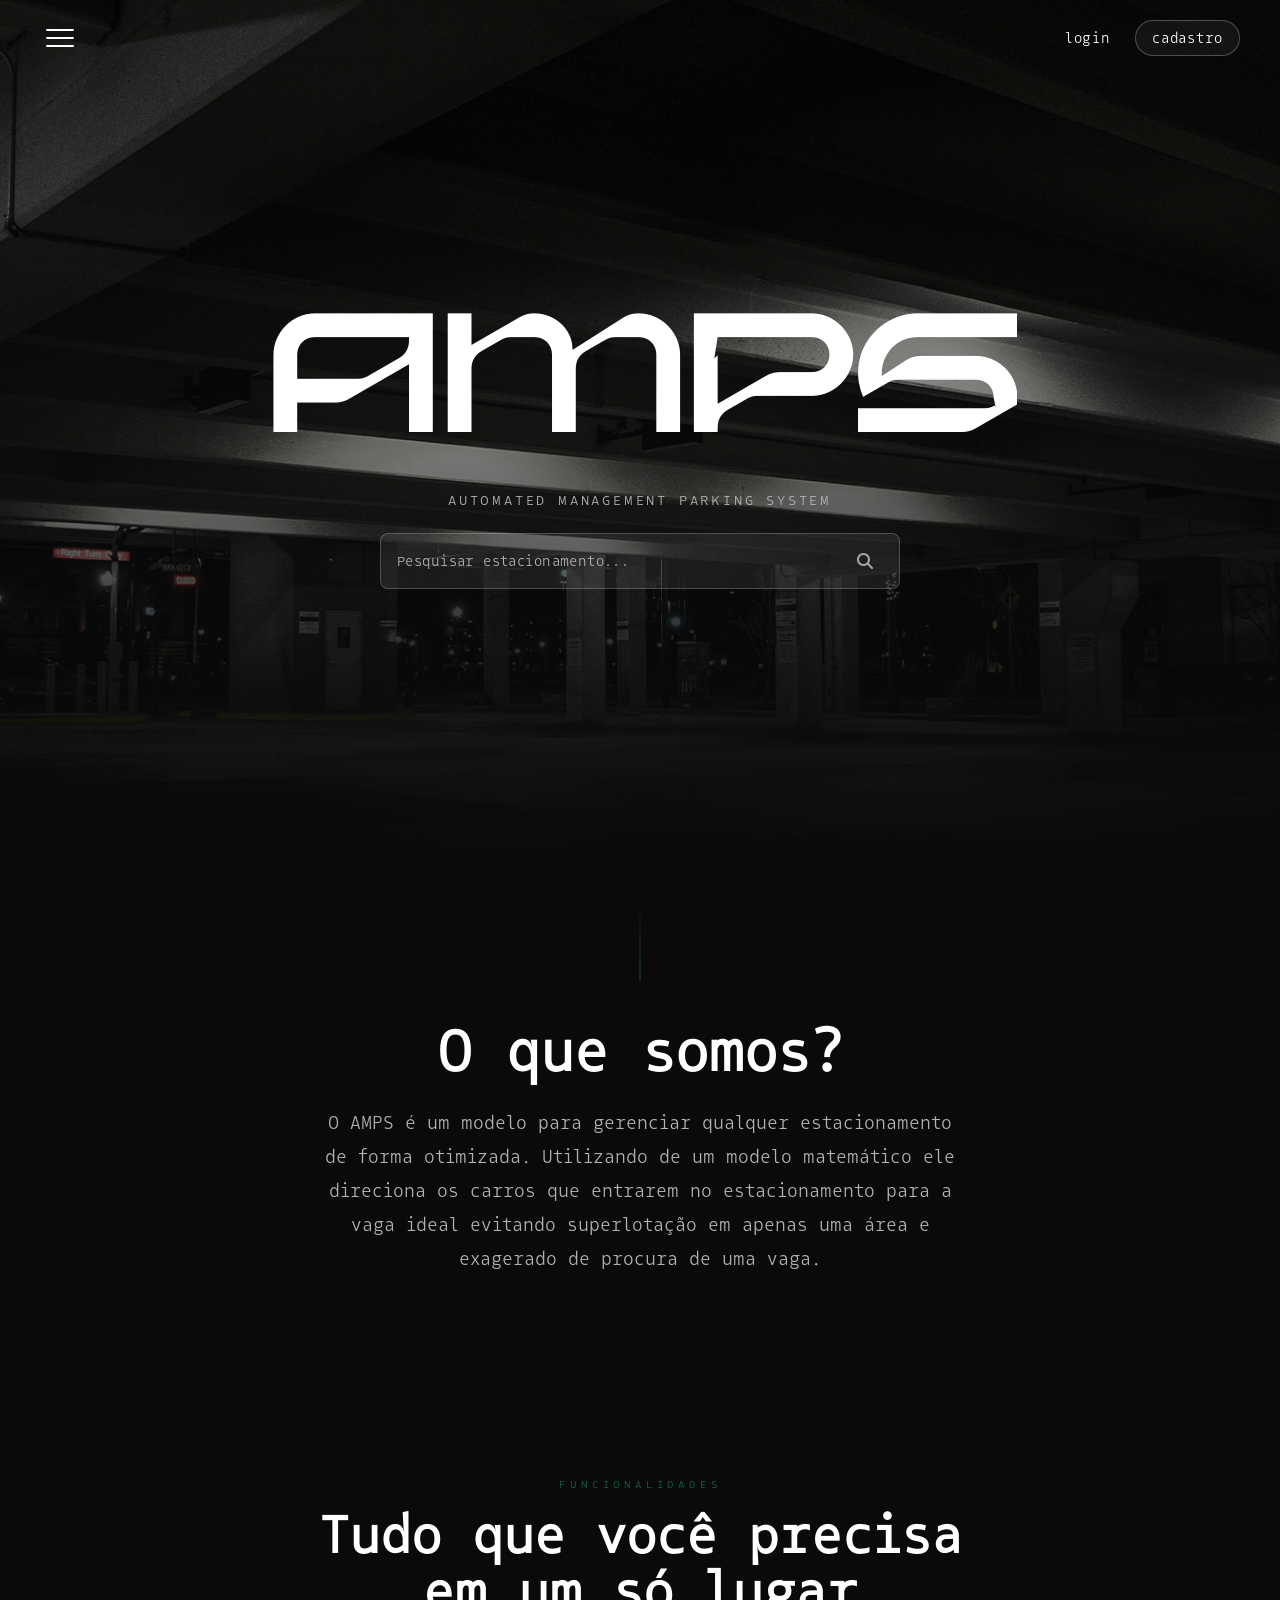
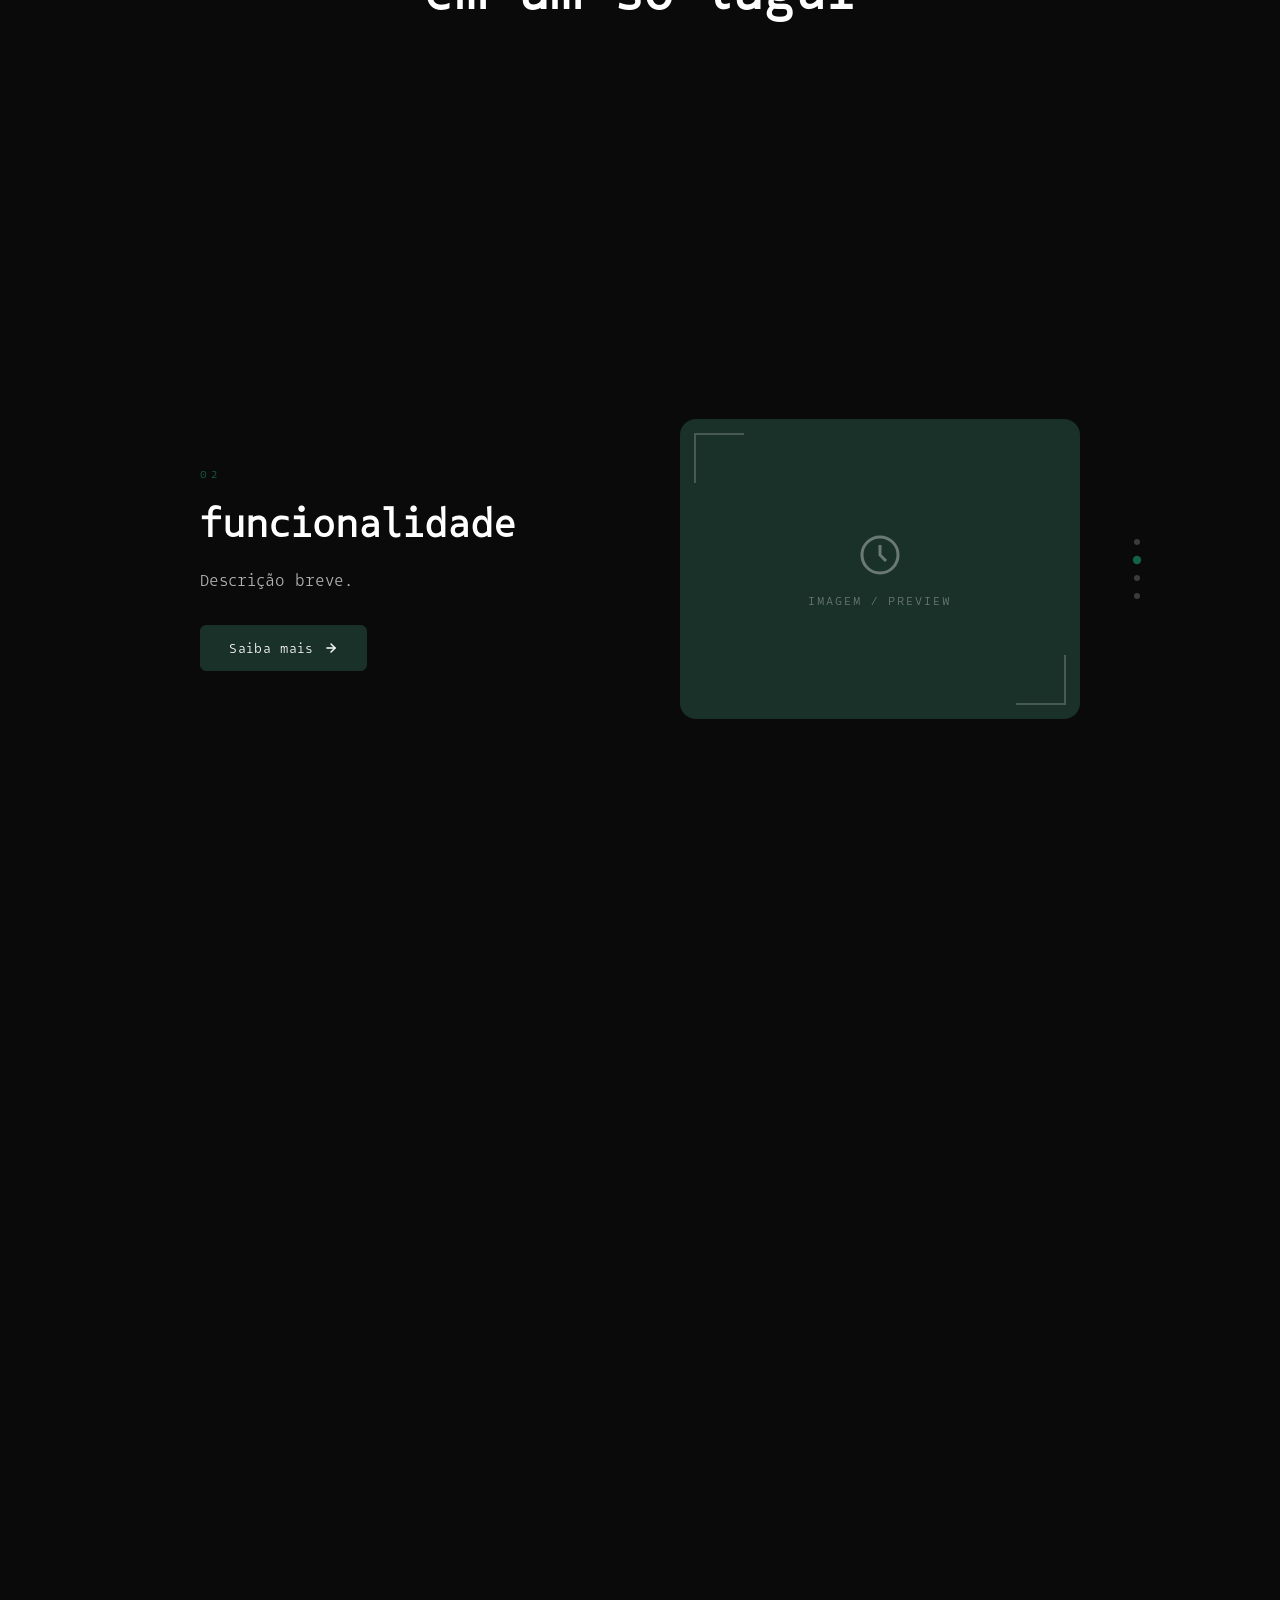
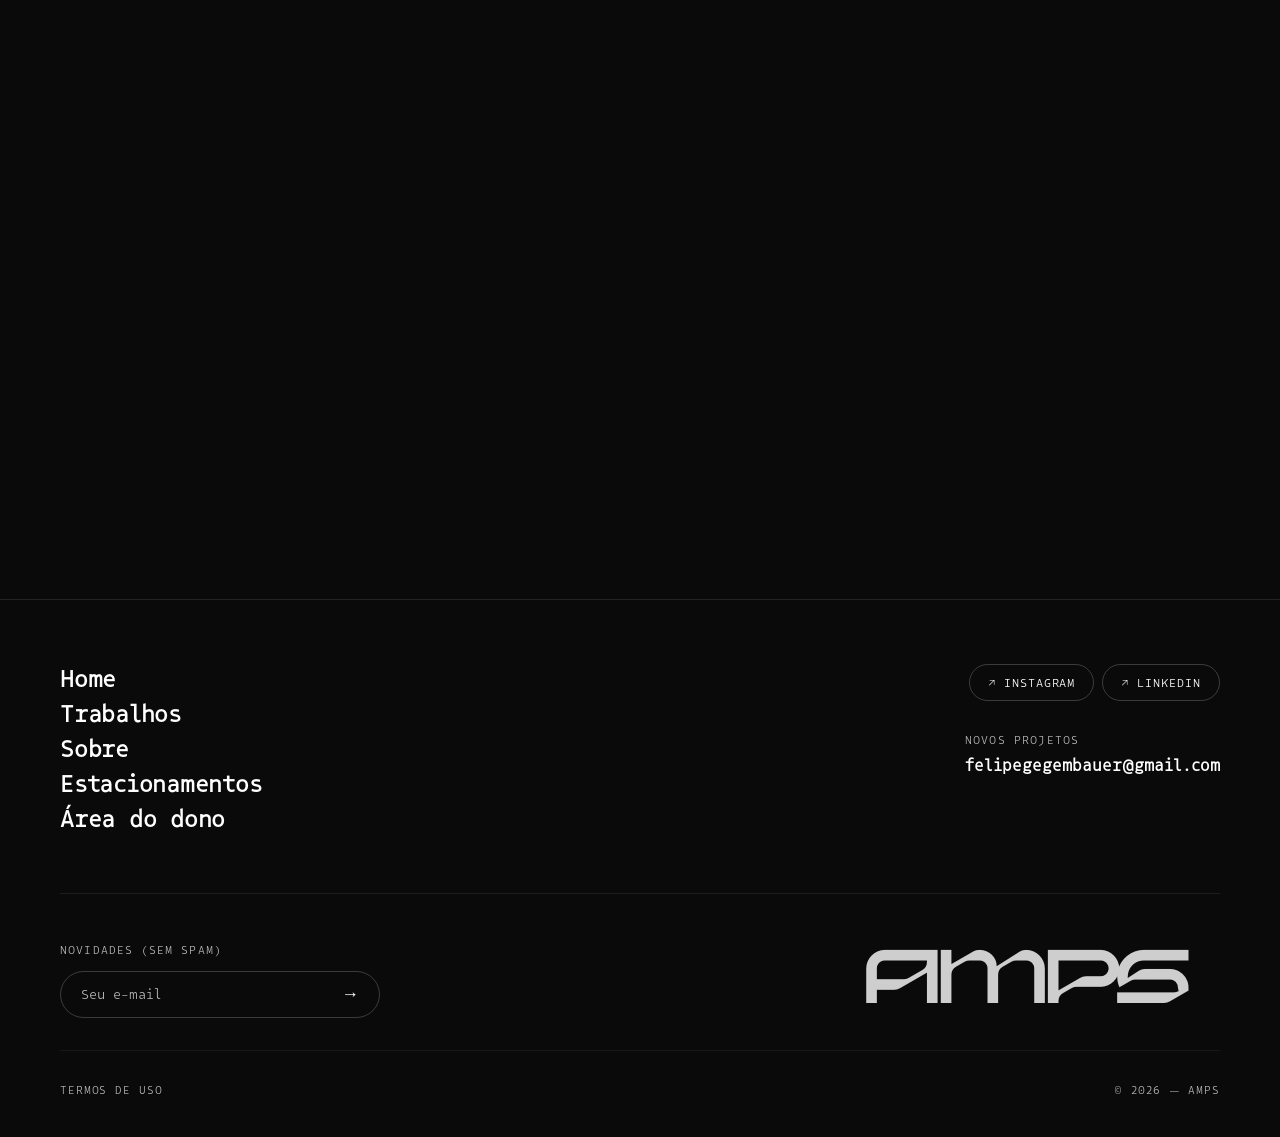
==== pagina/pages/index.html @ c14c794f "funcoes de cadastro e login no localstorage" ====
<!DOCTYPE html>
<html lang="pt-BR">
<head>
    <meta charset="UTF-8">
    <meta name="viewport" content="width=device-width, initial-scale=1.0">
    <title>AMPS</title>
    <link rel="stylesheet" href="../css/style.css">
</head>
<body>


    <!-- Drawer do menu -->
    <div class="drawer" id="drawer">
        <nav>
            <a href="#" data-index="01">Home</a>
            <a href="#" data-index="02">Estacionamentos</a>
            <a href="#" data-index="03">Funcionalidades</a>
            <a href="#" data-index="04">Sobre</a>
            <a href="#" data-index="05">Área do dono</a>
        </nav>
    </div>

    <div class="header">

        <div class="menu" id="menuBtn">
            <span class="bar"></span>
            <span class="bar"></span>
            <span class="bar"></span>
        </div>

        <div class="logo">
            <h2>AMPS</h2>
        </div>

        <div class="cadastro" id="cadastroArea">
            <a href="#">login</a>
            <a href="cadastro.html">cadastro</a>
        </div>

    </div>

    <div class="fundo_header">
        <div class="conteudo_header">
            <div class="titulo_header">
                <h1 class="hero-titulo">AMPS</h1>
            </div>
            <p class="hero-sub">Automated Management Parking System</p>
            <div class="header_pesquisa">
                <div class="caixa_header">
                    <div class="elemento_pesquisa_header">
                        <input placeholder="Pesquisar estacionamento..." class="input" type="text">
                        <div class="caixa_header_icone">
                            <button class="botao_conteudo_header">
                                <i class="icone_pesquisa_header">
                                    <svg xmlns="http://www.w3.org/2000/svg" viewBox="0 0 512 512"><path d="M416 208c0 45.9-14.9 88.3-40 122.7L502.6 457.4c12.5 12.5 12.5 32.8 0 45.3s-32.8 12.5-45.3 0L330.7 376c-34.4 25.2-76.8 40-122.7 40C93.1 416 0 322.9 0 208S93.1 0 208 0S416 93.1 416 208zM208 352a144 144 0 1 0 0-288 144 144 0 1 0 0 288z" fill="#fff"></path></svg>
                                </i>
                            </button>
                        </div>
                    </div>
                </div>
            </div>
        </div>
    </div>

    <div class="descricao_basica">
        <h3>O que somos?</h3>
        <p>O AMPS é um modelo para gerenciar qualquer estacionamento de forma otimizada. Utilizando de um modelo matemático ele direciona os carros que entrarem no estacionamento para a vaga ideal evitando superlotação em apenas uma área e exagerado de procura de uma vaga.</p>
    </div>

    <div class="secao">
        <div class="secao_titulo">
            <span>Funcionalidades</span>
            <h2>Tudo que você precisa<br>em um só lugar</h2>
        </div>

        <div class="funcionalidades-wrapper">
            <div class="funcionalidades-sticky">
                <div class="func-slide" id="mod1">
                    <div class="modulo_texto">
                        <span class="modulo_numero">01</span>
                        <h3 class="modulo_titulo">funcionalidade</h3>
                        <p class="modulo_desc">Descrição breve.</p>
                        <button class="modulo_btn">Saiba mais <svg viewBox="0 0 24 24" fill="none" stroke="currentColor" stroke-width="2.5" stroke-linecap="round" stroke-linejoin="round"><line x1="5" y1="12" x2="19" y2="12"/><polyline points="12 5 19 12 12 19"/></svg></button>
                    </div>
                    <div class="modulo_imagem">
                        <div class="detalhe_canto tl"></div>
                        <div class="detalhe_canto br"></div>
                        <div class="placeholder_img">
                            <svg viewBox="0 0 24 24" fill="none" stroke="currentColor" stroke-width="1.5"><rect x="3" y="3" width="18" height="18" rx="2"/><path d="M3 9h18M9 21V9"/></svg>
                            <span>Imagem / Preview</span>
                        </div>
                    </div>
                </div>

                <div class="func-slide" id="mod2">
                    <div class="modulo_texto">
                        <span class="modulo_numero">02</span>
                        <h3 class="modulo_titulo">funcionalidade</h3>
                        <p class="modulo_desc">Descrição breve.</p>
                        <button class="modulo_btn">Saiba mais <svg viewBox="0 0 24 24" fill="none" stroke="currentColor" stroke-width="2.5" stroke-linecap="round" stroke-linejoin="round"><line x1="5" y1="12" x2="19" y2="12"/><polyline points="12 5 19 12 12 19"/></svg></button>
                    </div>
                    <div class="modulo_imagem">
                        <div class="detalhe_canto tl"></div>
                        <div class="detalhe_canto br"></div>
                        <div class="placeholder_img">
                            <svg viewBox="0 0 24 24" fill="none" stroke="currentColor" stroke-width="1.5"><circle cx="12" cy="12" r="9"/><path d="M12 7v5l3 3"/></svg>
                            <span>Imagem / Preview</span>
                        </div>
                    </div>
                </div>

                <div class="func-slide" id="mod3">
                    <div class="modulo_texto">
                        <span class="modulo_numero">03</span>
                        <h3 class="modulo_titulo">funcionalidade</h3>
                        <p class="modulo_desc">Descrição breve.</p>
                        <button class="modulo_btn">Saiba mais <svg viewBox="0 0 24 24" fill="none" stroke="currentColor" stroke-width="2.5" stroke-linecap="round" stroke-linejoin="round"><line x1="5" y1="12" x2="19" y2="12"/><polyline points="12 5 19 12 12 19"/></svg></button>
                    </div>
                    <div class="modulo_imagem">
                        <div class="detalhe_canto tl"></div>
                        <div class="detalhe_canto br"></div>
                        <div class="placeholder_img">
                            <svg viewBox="0 0 24 24" fill="none" stroke="currentColor" stroke-width="1.5"><path d="M17 21v-2a4 4 0 0 0-4-4H5a4 4 0 0 0-4 4v2"/><circle cx="9" cy="7" r="4"/><path d="M23 21v-2a4 4 0 0 0-3-3.87M16 3.13a4 4 0 0 1 0 7.75"/></svg>
                            <span>Imagem / Preview</span>
                        </div>
                    </div>
                </div>

                <div class="func-slide" id="mod4">
                    <div class="modulo_texto">
                        <span class="modulo_numero">04</span>
                        <h3 class="modulo_titulo">funcionalidade</h3>
                        <p class="modulo_desc">Descrição breve.</p>
                        <button class="modulo_btn">Saiba mais <svg viewBox="0 0 24 24" fill="none" stroke="currentColor" stroke-width="2.5" stroke-linecap="round" stroke-linejoin="round"><line x1="5" y1="12" x2="19" y2="12"/><polyline points="12 5 19 12 12 19"/></svg></button>
                    </div>
                    <div class="modulo_imagem">
                        <div class="detalhe_canto tl"></div>
                        <div class="detalhe_canto br"></div>
                        <div class="placeholder_img">
                            <svg viewBox="0 0 24 24" fill="none" stroke="currentColor" stroke-width="1.5"><polyline points="22 12 18 12 15 21 9 3 6 12 2 12"/></svg>
                            <span>Imagem / Preview</span>
                        </div>
                    </div>
                </div>

                <!-- Indicadores laterais -->
                <div class="func-indicadores">
                    <span class="func-dot ativo"></span>
                    <span class="func-dot"></span>
                    <span class="func-dot"></span>
                    <span class="func-dot"></span>
                </div>
            </div>
        </div>
    </div>

    <footer>
        <div class="footer-cima">
            <nav class="footer-nav">
                <ul>
                    <li><a href="/index.html">Home</a></li>
                    <li><a href="https://github.com/gengibrepower">Trabalhos</a></li>
                    <li><a href="/pagina-principal">Sobre</a></li>
                    <li><a href="/mapa">Estacionamentos</a></li>
                    <li><a href="/editor">Área do dono</a></li>
                </ul>
            </nav>
            <div class="footer-right">
                <div class="footer-socials">
                    <ul>
                        <li><a href="https://instagram.com" target="_blank" rel="noopener">↗ Instagram</a></li>
                        <li><a href="https://linkedin.com" target="_blank" rel="noopener">↗ LinkedIn</a></li>
                    </ul>
                </div>
                <div class="footer-contatos">
                    <p>Novos projetos</p>
                    <a href="mailto:felipegegembauer@gmail.com">felipegegembauer@gmail.com</a>
                </div>
            </div>
        </div>

        <div class="footer-baixo">
            <div class="footer-novidades">
                <p>Novidades (sem spam)</p>
                <div class="newsletter-form">
                    <input type="email" placeholder="Seu e-mail" />
                    <button type="button">→</button>
                </div>
            </div>
            <div class="footer-logo">
                <svg viewBox="0 0 400 80" xmlns="http://www.w3.org/2000/svg" fill="white">
                    <text x="0" y="68" font-family="Baunk" font-size="80" font-weight="800" letter-spacing="-4">AMPS</text>
                </svg>
            </div>
        </div>

        <div class="footer-copyright">
            <a href="/legal">Termos de uso</a>
            <span>© 2026 — AMPS</span>
        </div>
    </footer>

    <div class="login-modal-overlay" id="loginModal">
        <div class="login-modal">
            <button class="login-modal-close" id="loginModalClose">✕</button>
            <h2 class="login-modal-titulo">AMPS</h2>
            <p class="login-modal-sub">Automated Management Parking System</p>

            <div class="login-box-modal">
                <input id="modalEmail" placeholder="E-mail" type="email" autocomplete="email">
            </div>
            <div class="login-box-modal">
                <input id="modalSenha" placeholder="Senha" type="password" autocomplete="current-password">
            </div>

            <p class="login-modal-erro" id="loginErro"></p>

            <button class="login-modal-btn" id="loginModalBtn">Entrar</button>

            <p class="login-modal-rodape">
                Não tem conta? <a href="cadastro.html">Cadastre-se</a>
            </p>
        </div>
    </div>

    <script src="../js/script.js"></script>
</body>
</html>
---- pagina/css/style.css ----
/* ── Fontes ── */

@font-face {
    font-family: "BL Melody";
    src: url("../fonts/melody/BLMelody-ExtraLight.woff2") format("woff2");
    font-weight: 100;
}
@font-face {
    font-family: "BL Melody";
    src: url("../fonts/melody/BLMelody-Light.woff2") format("woff2");
    font-weight: 200;
}
@font-face {
    font-family: "BL Melody";
    src: url("../fonts/melody/BLMelody-Book.woff2") format("woff2");
    font-weight: 300;
}
@font-face {
    font-family: "BL Melody";
    src: url("../fonts/melody/BLMelody-Regular.woff2") format("woff2");
    font-weight: 400;
}
@font-face {
    font-family: "BL Melody";
    src: url("../fonts/melody/BLMelody-Medium.woff2") format("woff2");
    font-weight: 500;
}
@font-face {
    font-family: "BL Melody";
    src: url("../fonts/melody/BLMelody-SemiBold.woff2") format("woff2");
    font-weight: 600;
}
@font-face {
    font-family: "BL Melody";
    src: url("../fonts/melody/BLMelody-Bold.woff2") format("woff2");
    font-weight: 700;
}
@font-face {
    font-family: "Baunk";
    src: url("../fonts/baunk/Baunk.otf") format("opentype");
}
@font-face {
    font-family: "Markl";
    src: url("../fonts/markl/MarklMono-Regular.otf") format("opentype");
}

/* ── Variáveis ── */

:root {
    --preto: #0a0a0a;
    --verde: #1A312A;
    --verde_hover: #233a33;
    --verde_accent: #146245;
    --branco: #FFFFFF;
    --cinza: #B3B3B3;
    --cinza_hover: #8c8c8c;
}

/* ── Reset & Base ── */

* {
    margin: 0;
    padding: 0;
    box-sizing: border-box;
}

html {
    scroll-behavior: smooth;
}

body {
    background-color: var(--preto);
    color: var(--branco);
    font-family: "Markl", monospace;
    overflow-x: hidden;
}



/* ── Barra de progresso de scroll ── */

.scroll-progress {
    position: fixed;
    top: 0;
    left: 0;
    height: 2px;
    width: 0%;
    background: var(--verde_accent);
    z-index: 9997;
    transition: width 0.1s linear;
}

/* ── Drawer ── */

.drawer {
    position: fixed;
    top: 0;
    left: 0;
    width: 280px;
    height: 100vh;
    z-index: 98;
    background: var(--preto);
    border-right: 1px solid rgba(255,255,255,0.07);
    display: flex;
    align-items: flex-start;
    padding: 100px 32px 40px;

    transform: translateX(-100%);
    transition: transform 0.5s cubic-bezier(0.76, 0, 0.24, 1);
}

.drawer.open {
    transform: translateX(0);
}

.drawer nav {
    display: flex;
    flex-direction: column;
    gap: 4px;
    width: 100%;
}

.drawer nav a {
    font-family: "Markl", monospace;
    font-size: 15px;
    font-weight: 400;
    text-decoration: none;
    color: var(--cinza);
    letter-spacing: 0.05em;
    line-height: 1;
    display: flex;
    align-items: center;
    gap: 14px;
    padding: 12px 0;
    border-bottom: 1px solid rgba(255,255,255,0.05);
    opacity: 0;
    transform: translateX(-16px);
    transition: opacity 0.35s ease, transform 0.35s ease, color 0.2s;
}

.drawer nav a:last-child {
    border-bottom: none;
}

.drawer nav a[data-index]::before {
    content: attr(data-index);
    font-family: "Markl", monospace;
    font-size: 10px;
    color: var(--verde_accent);
    letter-spacing: 2px;
    min-width: 24px;
    opacity: 0.8;
}

.drawer nav a:hover {
    color: var(--branco);
}

.drawer.open nav a {
    opacity: 1;
    transform: translateX(0);
}
.drawer.open nav a:nth-child(1) { transition-delay: 0.08s; }
.drawer.open nav a:nth-child(2) { transition-delay: 0.13s; }
.drawer.open nav a:nth-child(3) { transition-delay: 0.18s; }
.drawer.open nav a:nth-child(4) { transition-delay: 0.23s; }
.drawer.open nav a:nth-child(5) { transition-delay: 0.28s; }

/* Overlay escuro atrás do drawer */
.drawer-overlay {
    position: fixed;
    inset: 0;
    z-index: 97;
    background: rgba(0,0,0,0.5);
    opacity: 0;
    pointer-events: none;
    transition: opacity 0.4s ease;
}

.drawer-overlay.open {
    opacity: 1;
    pointer-events: all;
}

.drawer-overlay {
    position: fixed;
    inset: 0;
    z-index: 97;
    background: rgba(0,0,0,0.5);
    opacity: 0;
    pointer-events: none;
    transition: opacity 0.4s ease;
}

.drawer-overlay.open {
    opacity: 1;
    pointer-events: all;
}

/* ── Header ── */

.header {
    position: fixed;
    top: 0;
    left: 0;
    width: 100%;
    z-index: 100;
    display: flex;
    justify-content: space-between;
    align-items: center;
    padding: 20px 40px;
    background: transparent;
    transition: background 0.4s ease, backdrop-filter 0.4s ease;
}

.header.scrolled {
    background: rgba(10, 10, 10, 0.85);
    backdrop-filter: blur(12px);
    -webkit-backdrop-filter: blur(12px);
    border-bottom: 1px solid rgba(255,255,255,0.06);
}

/* Hamburguer */
.header .menu {
    display: flex;
    flex-direction: column;
    gap: 6px;
    cursor: pointer;
    padding: 6px;
    z-index: 101;
    position: relative;
}

.header .menu .bar {
    display: block;
    width: 28px;
    height: 2px;
    background: var(--branco);
    border-radius: 2px;
    transform-origin: center;
    transition:
        transform 0.4s cubic-bezier(0.76, 0, 0.24, 1),
        opacity   0.3s ease,
        width     0.3s ease;
}

.header .menu.open .bar:nth-child(1) {
    transform: translateY(8px) rotate(45deg);
}
.header .menu.open .bar:nth-child(2) {
    opacity: 0;
    width: 0;
}
.header .menu.open .bar:nth-child(3) {
    transform: translateY(-8px) rotate(-45deg);
}

/* Logo */
.header .logo {
    position: absolute;
    left: 50%;
    transform: translateX(-50%);
}

.header .logo h2 {
    font-family: "Baunk";
    font-size: 36px;
    opacity: 0;
    transition: opacity 0.4s ease;
    letter-spacing: 0.05em;
}

.header.scrolled .logo h2 {
    opacity: 1;
}

/* Cadastro */
.header .cadastro {
    display: flex;
    gap: 8px;
    font-weight: 500;
    z-index: 101;
}

.header .cadastro a {
    text-decoration: none;
    color: var(--branco);
    font-size: 14px;
    padding: 8px 16px;
    border-radius: 100px;
    border: 1px solid transparent;
    transition: border-color 0.2s, background 0.2s, color 0.2s;
    letter-spacing: 0.05em;
}

.header .cadastro a:first-child:hover {
    border-color: rgba(255,255,255,0.2);
}

.header .cadastro a:last-child {
    border-color: rgba(255,255,255,0.25);
    background: rgba(255,255,255,0.05);
}

.header .cadastro a:last-child:hover {
    background: var(--verde);
    border-color: var(--verde);
}

/* ── Hero ── */

.fundo_header {
    display: flex;
    width: 100%;
    height: 100vh;
    justify-content: center;
    align-items: center;
    background-image:
        linear-gradient(rgba(10,10,10,0.15) 0%, rgba(10,10,10,0.55) 60%, #0A0A0A 100%),
        url("../images/garagem.png");
    background-size: cover;
    background-position: center;
    background-repeat: no-repeat;
    position: relative;
}

.conteudo_header {
    height: 100%;
    display: flex;
    flex-direction: column;
    justify-content: center;
    align-items: center;
    gap: 24px;
}

/* Animação de entrada hero */
.titulo_header {
    font-family: "Baunk";
    display: flex;
    justify-content: center;
    align-items: center;
    text-align: center;
    overflow: hidden;
}

.hero-titulo {
    font-size: clamp(80px, 15vw, 160px);
    font-weight: 800;
    color: var(--branco);
    opacity: 0;
    transform: translateY(60px);
    animation: heroUp 1s cubic-bezier(0.22, 1, 0.36, 1) 0.2s forwards;
}

.hero-sub {
    font-family: "Markl", monospace;
    font-size: 14px;
    letter-spacing: 0.2em;
    color: var(--cinza);
    text-transform: uppercase;
    opacity: 0;
    animation: heroFade 0.8s ease 0.7s forwards;
}

@keyframes heroUp {
    to { opacity: 1; transform: translateY(0); }
}
@keyframes heroFade {
    to { opacity: 1; }
}


/* Search */
.header_pesquisa {
    --input-line: var(--branco);
    --input-text-color: var(--cinza);
    --input-border-color: rgba(255,255,255,0.2);
    --input-border-hover-color: rgba(255,255,255,0.4);
    --input-bg-color: rgba(255,255,255,0.08);
    --search-max-width: 520px;
    --search-min-width: 300px;
    --border-radius: 8px;
    --transition-cubic-bezier: 200ms cubic-bezier(0.4,0,0.2,1);
    display: flex;
    justify-content: center;
    width: 100%;
    opacity: 0;
    animation: heroFade 0.8s ease 0.9s forwards;
}

.caixa_header {
    max-width: var(--search-max-width);
    min-width: var(--search-min-width);
    height: 56px;
    border: 1px solid var(--input-border-color);
    border-radius: var(--border-radius);
    padding: 0 16px;
    background: var(--input-bg-color);
    backdrop-filter: blur(8px);
    -webkit-backdrop-filter: blur(8px);
    transition: var(--transition-cubic-bezier), box-shadow 0.2s;
    width: 100%;
}

.caixa_header:hover,
.caixa_header:focus-within {
    border-color: var(--input-border-hover-color);
    box-shadow: 0 0 0 3px rgba(76,175,138,0.1);
}

.elemento_pesquisa_header {
    position: relative;
    width: 100%;
    height: 100%;
}

.elemento_pesquisa_header .input {
    width: calc(100% - 44px);
    height: 100%;
    border: none;
    font-size: 14px;
    color: var(--branco);
    background: transparent;
    outline: none;
    font-family: "Markl", monospace;
    letter-spacing: 0.03em;
}

.elemento_pesquisa_header .input::placeholder {
    color: var(--input-text-color);
}

.caixa_header_icone {
    width: 36px;
    height: 36px;
    position: absolute;
    top: 50%;
    right: 0;
    transform: translateY(-50%);
    display: flex;
    align-items: center;
    justify-content: center;
    border-radius: 6px;
    transition: background 0.2s;
    cursor: pointer;
}

.caixa_header_icone:hover {
    background: rgba(255,255,255,0.1);
}

.botao_conteudo_header {
    background: transparent;
    border: none;
    cursor: pointer;
    display: flex;
    align-items: center;
    justify-content: center;
    padding: 0;
}

.icone_pesquisa_header {
    width: 16px;
    height: 16px;
    display: flex;
    opacity: 0.6;
    transition: opacity 0.2s;
}

.caixa_header_icone:hover .icone_pesquisa_header {
    opacity: 1;
}

.icone_pesquisa_header svg {
    width: 16px;
    height: 16px;
}

/* ── Descrição básica ── */

.descricao_basica {
    display: flex;
    flex-direction: column;
    justify-content: center;
    align-items: center;
    text-align: center;
    gap: 24px;
    padding: 120px 40px;
    position: relative;
}

.descricao_basica::before {
    content: '';
    position: absolute;
    top: 0;
    left: 50%;
    transform: translateX(-50%);
    width: 1px;
    height: 80px;
    background: linear-gradient(to bottom, transparent, rgba(76,175,138,0.4));
}

.descricao_basica p {
    font-weight: 400;
    font-size: 18px;
    max-width: 58ch;
    line-height: 1.9;
    color: var(--cinza);
}

.descricao_basica h3 {
    font-weight: 700;
    font-size: clamp(36px, 5vw, 56px);
    max-width: 20ch;
    line-height: 1.1;
}

/* ── Seção Funcionalidades ── */

.secao {
    background-color: var(--preto);
    color: var(--branco);
    padding: 80px 100px;
}

.secao_titulo {
    text-align: center;
    margin-bottom: 100px;
}

.secao_titulo span {
    font-size: 11px;
    letter-spacing: 4px;
    color: var(--verde_accent);
    text-transform: uppercase;
    display: block;
    margin-bottom: 16px;
}

.secao_titulo h2 {
    font-size: clamp(36px, 4vw, 52px);
    font-weight: 700;
    color: var(--branco);
    line-height: 1.1;
}

.modulo {
    display: grid;
    grid-template-columns: 1fr 1fr;
    gap: 80px;
    align-items: center;
    margin-bottom: 100px;
    opacity: 0;
    transform: translateY(50px);
    transition: opacity 0.8s cubic-bezier(0.22, 1, 0.36, 1), transform 0.8s cubic-bezier(0.22, 1, 0.36, 1);
}

.modulo.visivel {
    opacity: 1;
    transform: translateY(0);
}

.modulo.invertido {
    direction: rtl;
}
.modulo.invertido .modulo_texto,
.modulo.invertido .modulo_imagem {
    direction: ltr;
}

.modulo_texto {
    display: flex;
    flex-direction: column;
    gap: 20px;
}

.modulo_numero {
    font-size: 11px;
    letter-spacing: 4px;
    color: var(--verde_accent);
    text-transform: uppercase;
    font-weight: 500;
}

.modulo_titulo {
    font-size: clamp(28px, 3vw, 40px);
    font-weight: 700;
    color: var(--branco);
    line-height: 1.15;
}

.modulo_desc {
    font-size: 16px;
    color: var(--cinza);
    line-height: 1.9;
    max-width: 42ch;
}

.modulo_btn {
    display: inline-flex;
    align-items: center;
    gap: 10px;
    margin-top: 10px;
    padding: 14px 28px;
    background: var(--verde);
    color: var(--branco);
    border: 1px solid var(--verde);
    border-radius: 6px;
    font-family: "Markl", monospace;
    font-size: 13px;
    font-weight: 500;
    cursor: pointer;
    width: fit-content;
    transition: background 0.25s ease, border-color 0.25s, transform 0.2s;
    letter-spacing: 0.05em;
}

.modulo_btn:hover {
    background: var(--verde_hover);
    transform: translateY(-2px);
}

.modulo_btn svg {
    width: 14px;
    height: 14px;
    transition: transform 0.25s ease;
}

.modulo_btn:hover svg {
    transform: translateX(4px);
}

/* Imagem do módulo com hover */
.modulo_imagem {
    border-radius: 16px;
    overflow: hidden;
    background: var(--verde);
    aspect-ratio: 4/3;
    display: flex;
    align-items: center;
    justify-content: center;
    position: relative;
    transition: transform 0.4s cubic-bezier(0.22, 1, 0.36, 1), box-shadow 0.4s;
}

.modulo_imagem:hover {
    transform: translateY(-6px) scale(1.01);
    box-shadow: 0 24px 60px rgba(0,0,0,0.5);
}

.placeholder_img {
    display: flex;
    flex-direction: column;
    align-items: center;
    gap: 14px;
    opacity: 0.35;
    transition: opacity 0.3s;
}

.modulo_imagem:hover .placeholder_img {
    opacity: 0.5;
}

.placeholder_img svg {
    width: 48px;
    height: 48px;
    color: var(--branco);
}

.placeholder_img span {
    font-size: 12px;
    color: var(--branco);
    letter-spacing: 2px;
    text-transform: uppercase;
}

.detalhe_canto {
    position: absolute;
    width: 50px;
    height: 50px;
    border-color: rgba(255,255,255,0.2);
    border-style: solid;
    transition: width 0.3s, height 0.3s, border-color 0.3s;
}

.modulo_imagem:hover .detalhe_canto {
    width: 70px;
    height: 70px;
    border-color: rgba(255,255,255,0.4);
}

.detalhe_canto.tl { top: 14px; left: 14px; border-width: 2px 0 0 2px; }
.detalhe_canto.br { bottom: 14px; right: 14px; border-width: 0 2px 2px 0; }

.divisor {
    border: none;
    border-top: 1px solid rgba(255,255,255,0.06);
    margin-bottom: 100px;
}

/* ── Footer ── */

footer {
    border-top: 1px solid rgba(255,255,255,0.1);
    padding: 64px 60px 40px;
}

.footer-cima {
    display: flex;
    justify-content: space-between;
    align-items: flex-start;
    gap: 40px;
    padding-bottom: 60px;
    border-bottom: 1px solid rgba(255,255,255,0.08);
}

.footer-nav ul {
    list-style: none;
    display: flex;
    flex-direction: column;
    gap: 6px;
}

.footer-nav a {
    font-family: "Markl", monospace;
    font-size: clamp(1.2rem, 1.8vw, 1.8rem);
    font-weight: 800;
    color: var(--branco);
    text-decoration: none;
    letter-spacing: -0.01em;
    transition: color 0.2s;
    position: relative;
    display: inline-block;
}

.footer-nav a::after {
    content: '';
    position: absolute;
    bottom: -2px;
    left: 0;
    width: 0;
    height: 1px;
    background: var(--verde_accent);
    transition: width 0.3s ease;
}

.footer-nav a:hover {
    color: var(--verde_accent);
}

.footer-nav a:hover::after {
    width: 100%;
}

.footer-right {
    display: flex;
    flex-direction: column;
    align-items: flex-end;
    gap: 32px;
}

.footer-socials ul {
    list-style: none;
    display: flex;
    gap: 8px;
}

.footer-socials a {
    display: inline-flex;
    align-items: center;
    gap: 6px;
    font-size: 0.75rem;
    font-weight: 500;
    letter-spacing: 0.08em;
    text-transform: uppercase;
    color: var(--branco);
    text-decoration: none;
    border: 1px solid rgba(255,255,255,0.2);
    padding: 10px 18px;
    border-radius: 100px;
    transition: background 0.25s, color 0.25s, border-color 0.25s;
}

.footer-socials a:hover {
    background: var(--verde);
    border-color: var(--verde);
}

.footer-contatos p {
    font-size: 0.72rem;
    letter-spacing: 0.1em;
    text-transform: uppercase;
    color: var(--cinza);
    margin-bottom: 8px;
}

.footer-contatos a {
    font-family: "Markl", monospace;
    font-size: 1rem;
    font-weight: 600;
    color: var(--branco);
    text-decoration: none;
    transition: color 0.2s;
    position: relative;
}

.footer-contatos a::after {
    content: '';
    position: absolute;
    bottom: -2px;
    left: 0;
    width: 0;
    height: 1px;
    background: var(--verde_accent);
    transition: width 0.3s ease;
}

.footer-contatos a:hover { color: var(--verde_accent); }
.footer-contatos a:hover::after { width: 100%; }

.footer-baixo {
    display: flex;
    justify-content: space-between;
    align-items: flex-end;
    padding-top: 48px;
    gap: 40px;
    flex-wrap: wrap;
}

.footer-novidades p {
    font-size: 0.72rem;
    letter-spacing: 0.1em;
    text-transform: uppercase;
    color: var(--cinza);
    margin-bottom: 14px;
}

.newsletter-form {
    display: flex;
    align-items: center;
    border: 1px solid rgba(255,255,255,0.2);
    border-radius: 100px;
    overflow: hidden;
    width: 320px;
    transition: border-color 0.2s, box-shadow 0.2s;
}

.newsletter-form:focus-within {
    border-color: var(--verde_accent);
    box-shadow: 0 0 0 3px rgba(76,175,138,0.1);
}

.newsletter-form input {
    flex: 1;
    background: transparent;
    border: none;
    outline: none;
    padding: 12px 20px;
    font-size: 0.85rem;
    color: var(--branco);
    font-family: "Markl", monospace;
}

.newsletter-form input::placeholder { color: var(--cinza); }

.newsletter-form button {
    background: none;
    border: none;
    padding: 12px 20px;
    color: var(--branco);
    font-size: 1.1rem;
    cursor: pointer;
    transition: color 0.2s, transform 0.2s;
}

.newsletter-form button:hover {
    color: var(--verde_accent);
    transform: translateX(2px);
}

.footer-logo svg {
    width: clamp(180px, 28vw, 380px);
    height: auto;
    opacity: 0.8;
    transition: opacity 0.3s;
}

.footer-logo svg:hover { opacity: 1; }

.footer-logo svg text {
    font-family: "Baunk" !important;
}

.footer-copyright {
    display: flex;
    gap: 20px;
    align-items: center;
    width: 100%;
    padding-top: 32px;
    border-top: 1px solid rgba(255,255,255,0.06);
    margin-top: 32px;
}

.footer-copyright a,
.footer-copyright span {
    font-size: 0.7rem;
    letter-spacing: 0.08em;
    text-transform: uppercase;
    color: var(--cinza);
    text-decoration: none;
    transition: color 0.2s;
}

.footer-copyright a:hover { color: var(--branco); }
.footer-copyright span { margin-left: auto; }

/* ── Responsivo ── */

@media (max-width: 900px) {
    .header { padding: 16px 24px; }
    .secao { padding: 60px 24px; }
    .modulo { grid-template-columns: 1fr; gap: 40px; }
    .modulo.invertido { direction: ltr; }
    .descricao_basica { padding: 80px 24px; }
    footer { padding: 48px 24px 32px; }
    .footer-cima { flex-direction: column; }
    .footer-right { align-items: flex-start; }
    .footer-baixo { flex-direction: column; align-items: flex-start; }
    .newsletter-form { width: 100%; }
    .drawer { padding: 100px 32px 60px; }
}

@media (max-width: 600px) {
    html { cursor: auto; }
    .cursor, .cursor-follower { display: none; }
    .hero-titulo { font-size: 70px; }
    .fundo_header .titulo_header h1 { font-size: 80px; }
}

/* ── Modal de Login ── */

.login-modal-overlay {
    position: fixed;
    inset: 0;
    z-index: 200;
    display: flex;
    align-items: center;
    justify-content: center;
    background: rgba(10, 10, 10, 0.75);
    backdrop-filter: blur(8px);
    -webkit-backdrop-filter: blur(8px);
    opacity: 0;
    pointer-events: none;
    transition: opacity 0.35s cubic-bezier(0.22, 1, 0.36, 1);
}

.login-modal-overlay.open {
    opacity: 1;
    pointer-events: all;
}

.login-modal {
    background: #111;
    border: 1px solid rgba(255, 255, 255, 0.08);
    border-radius: 16px;
    padding: 48px 40px 40px;
    width: 100%;
    max-width: 420px;
    position: relative;
    transform: translateY(24px);
    transition: transform 0.35s cubic-bezier(0.22, 1, 0.36, 1);
    display: flex;
    flex-direction: column;
    gap: 16px;
}

.login-modal-overlay.open .login-modal {
    transform: translateY(0);
}

.login-modal-close {
    position: absolute;
    top: 16px;
    right: 16px;
    background: none;
    border: none;
    color: var(--cinza);
    font-size: 16px;
    cursor: pointer;
    padding: 6px 10px;
    border-radius: 6px;
    transition: background 0.2s, color 0.2s;
    line-height: 1;
}

.login-modal-close:hover {
    background: rgba(255,255,255,0.06);
    color: var(--branco);
}

.login-modal-titulo {
    font-family: "Baunk";
    font-size: 36px;
    font-weight: 800;
    letter-spacing: 0.05em;
    text-align: center;
}

.login-modal-sub {
    font-size: 11px;
    letter-spacing: 0.2em;
    text-transform: uppercase;
    color: var(--cinza);
    text-align: center;
    margin-top: -8px;
    margin-bottom: 8px;
}

.login-box-modal {
    position: relative;
}

.login-box-modal input {
    width: 100%;
    height: 52px;
    background: rgba(255,255,255,0.04);
    border: 1px solid rgba(255,255,255,0.1);
    border-radius: 8px;
    padding: 0 16px;
    color: var(--branco);
    font-family: "Markl", monospace;
    font-size: 14px;
    outline: none;
    transition: border-color 0.2s, box-shadow 0.2s;
}

.login-box-modal input::placeholder {
    color: var(--cinza);
}

.login-box-modal input:focus {
    border-color: var(--verde_accent);
    box-shadow: 0 0 0 3px rgba(20, 98, 69, 0.2);
}

.login-modal-erro {
    font-size: 12px;
    color: #e05a5a;
    min-height: 16px;
    text-align: center;
    letter-spacing: 0.03em;
}

.login-modal-btn {
    width: 100%;
    height: 52px;
    background: var(--verde);
    border: 1px solid var(--verde);
    border-radius: 8px;
    color: var(--branco);
    font-family: "Markl", monospace;
    font-size: 14px;
    font-weight: 500;
    letter-spacing: 0.08em;
    cursor: pointer;
    transition: background 0.25s, transform 0.2s;
    margin-top: 4px;
}

.login-modal-btn:hover {
    background: var(--verde_hover);
    transform: translateY(-1px);
}

.login-modal-rodape {
    text-align: center;
    font-size: 13px;
    color: var(--cinza);
}

.login-modal-rodape a {
    color: var(--branco);
    text-decoration: none;
    border-bottom: 1px solid rgba(255,255,255,0.2);
    transition: border-color 0.2s;
}

.login-modal-rodape a:hover {
    border-color: var(--verde_accent);
}

/* ── Header: usuário logado ── */

.user-pill {
    display: flex;
    align-items: center;
    gap: 10px;
    padding: 6px 14px 6px 6px;
    border-radius: 100px;
    border: 1px solid rgba(255,255,255,0.12);
    background: rgba(255,255,255,0.04);
    cursor: pointer;
    transition: background 0.2s, border-color 0.2s;
    position: relative;
}

.user-pill:hover {
    background: rgba(255,255,255,0.08);
    border-color: rgba(255,255,255,0.2);
}

.user-avatar {
    width: 28px;
    height: 28px;
    border-radius: 50%;
    background: var(--verde_accent);
    display: flex;
    align-items: center;
    justify-content: center;
    font-size: 11px;
    font-weight: 600;
    letter-spacing: 0.05em;
    color: var(--branco);
    flex-shrink: 0;
}

.user-nome {
    font-size: 13px;
    font-weight: 500;
    color: var(--branco);
    max-width: 120px;
    white-space: nowrap;
    overflow: hidden;
    text-overflow: ellipsis;
}

.user-dropdown {
    position: absolute;
    top: calc(100% + 10px);
    right: 0;
    background: #111;
    border: 1px solid rgba(255,255,255,0.08);
    border-radius: 10px;
    padding: 6px;
    min-width: 160px;
    opacity: 0;
    pointer-events: none;
    transform: translateY(-6px);
    transition: opacity 0.2s, transform 0.2s;
    z-index: 102;
}

.user-pill:hover .user-dropdown,
.user-pill:focus-within .user-dropdown {
    opacity: 1;
    pointer-events: all;
    transform: translateY(0);
}

.user-dropdown a,
.user-dropdown button {
    display: block;
    width: 100%;
    text-align: left;
    padding: 8px 12px;
    font-family: "Markl", monospace;
    font-size: 13px;
    color: var(--cinza);
    text-decoration: none;
    background: none;
    border: none;
    border-radius: 6px;
    cursor: pointer;
    transition: background 0.15s, color 0.15s;
    letter-spacing: 0.03em;
}

.user-dropdown a:hover,
.user-dropdown button:hover {
    background: rgba(255,255,255,0.06);
    color: var(--branco);
}

.user-dropdown button {
    color: #e05a5a;
}

.user-dropdown button:hover {
    background: rgba(224, 90, 90, 0.08);
    color: #e05a5a;
}

/* ── Funcionalidades: scroll travado ── */

.funcionalidades-wrapper {
    height: calc(4 * 100vh);
    position: relative;
}

.funcionalidades-sticky {
    position: sticky;
    top: 0;
    height: 100vh;
    overflow: hidden;
    display: flex;
    align-items: center;
    justify-content: center;
}

.func-slide {
    position: absolute;
    inset: 0;
    display: grid;
    grid-template-columns: 1fr 1fr;
    gap: 80px;
    align-items: center;
    padding: 0 100px;
    opacity: 0;
    transform: translateY(60px);
    transition: opacity 0.7s cubic-bezier(0.22, 1, 0.36, 1),
                transform 0.7s cubic-bezier(0.22, 1, 0.36, 1);
    pointer-events: none;
}

.func-slide.ativo {
    opacity: 1;
    transform: translateY(0);
    pointer-events: all;
}

.func-slide.saindo {
    opacity: 0;
    transform: translateY(-60px);
    transition: opacity 0.5s ease, transform 0.5s ease;
}

/* Indicadores */
.func-indicadores {
    position: absolute;
    right: 40px;
    top: 50%;
    transform: translateY(-50%);
    display: flex;
    flex-direction: column;
    gap: 12px;
    z-index: 10;
}

.func-dot {
    width: 6px;
    height: 6px;
    border-radius: 50%;
    background: rgba(255,255,255,0.2);
    transition: background 0.3s, transform 0.3s;
    cursor: pointer;
}

.func-dot.ativo {
    background: var(--verde_accent);
    transform: scale(1.4);
}

/* Mantém estilos internos do módulo */
.func-slide .modulo_texto {
    display: flex;
    flex-direction: column;
    gap: 20px;
}

@media (max-width: 900px) {
    .funcionalidades-wrapper {
        height: auto;
    }

    .funcionalidades-sticky {
        position: relative;
        height: auto;
        overflow: visible;
        flex-direction: column;
    }

    .func-slide {
        position: relative;
        inset: unset;
        grid-template-columns: 1fr;
        gap: 40px;
        padding: 60px 24px;
        opacity: 1;
        transform: none;
        pointer-events: all;
    }

    .func-slide.saindo {
        opacity: 1;
        transform: none;
    }

    .func-indicadores {
        display: none;
    }
}
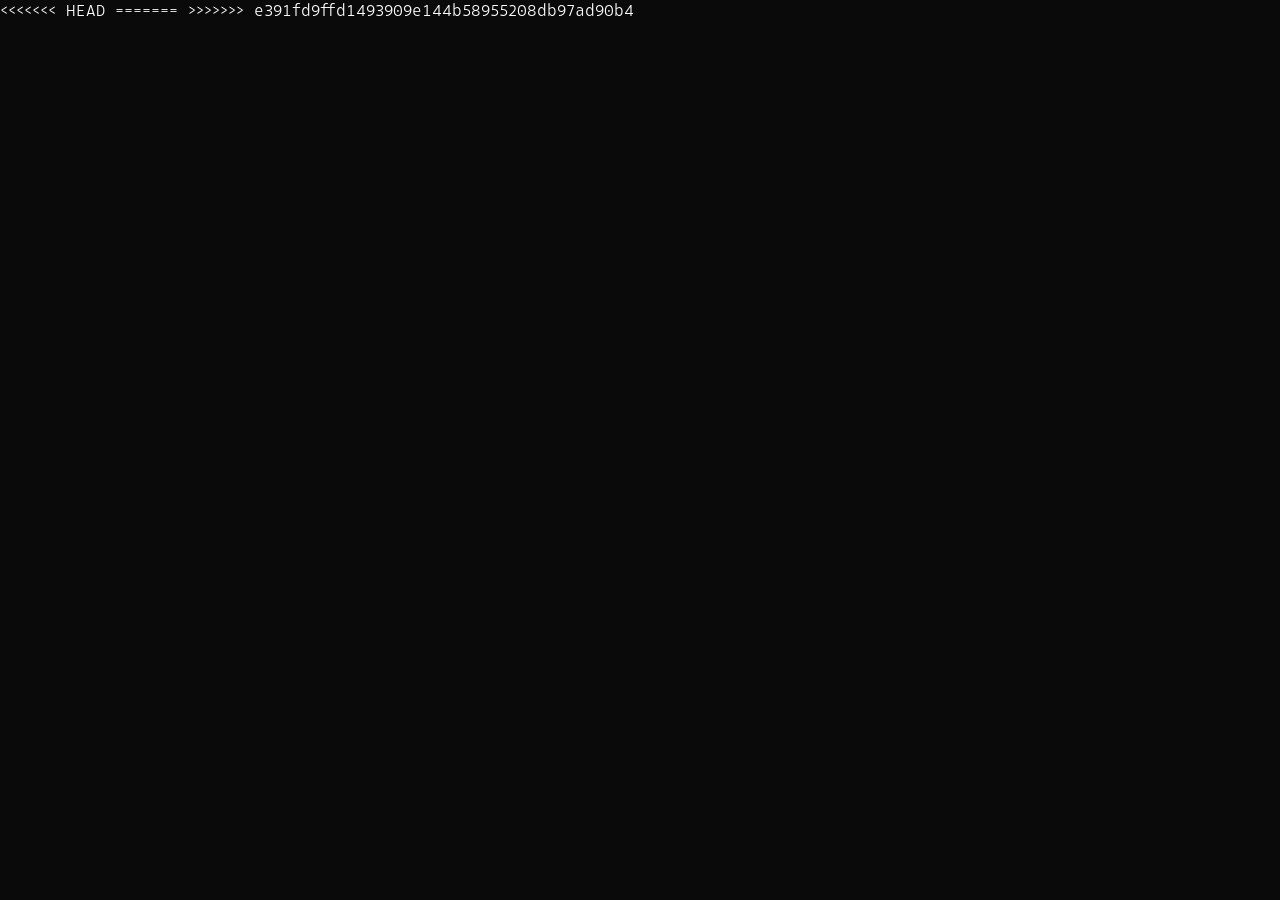
==== commit 09a08276: "Merge branch 'cadastro' of https://github.com/gengibrepower/Parking-lot-menager into cadastro" ====
--- a/pagina/pages/index.html
+++ b/pagina/pages/index.html
@@ -8,7 +8,10 @@
 </head>
 <body>
 
-
+<<<<<<< HEAD
+
+=======
+>>>>>>> e391fd9ffd1493909e144b58955208db97ad90b4
     <!-- Drawer do menu -->
     <div class="drawer" id="drawer">
         <nav>
@@ -31,9 +34,14 @@
         <div class="logo">
             <h2>AMPS</h2>
         </div>
+<<<<<<< HEAD
 
         <div class="cadastro" id="cadastroArea">
             <a href="#">login</a>
+=======
+        <div class="cadastro">
+            <a href="login.html">login</a>
+>>>>>>> e391fd9ffd1493909e144b58955208db97ad90b4
             <a href="cadastro.html">cadastro</a>
         </div>
 
@@ -44,7 +52,7 @@
             <div class="titulo_header">
                 <h1 class="hero-titulo">AMPS</h1>
             </div>
-            <p class="hero-sub">Automated Management Parking System</p>
+            <p class="hero-sub">automated management parking system</p>
             <div class="header_pesquisa">
                 <div class="caixa_header">
                     <div class="elemento_pesquisa_header">
--- a/pagina/css/style.css
+++ b/pagina/css/style.css
@@ -75,6 +75,7 @@
     overflow-x: hidden;
 }
 
+<<<<<<< HEAD
 
 
 /* ── Barra de progresso de scroll ── */
@@ -90,6 +91,8 @@
     transition: width 0.1s linear;
 }
 
+=======
+>>>>>>> e391fd9ffd1493909e144b58955208db97ad90b4
 /* ── Drawer ── */
 
 .drawer {
@@ -159,6 +162,7 @@
 .drawer.open nav a {
     opacity: 1;
     transform: translateX(0);
+<<<<<<< HEAD
 }
 .drawer.open nav a:nth-child(1) { transition-delay: 0.08s; }
 .drawer.open nav a:nth-child(2) { transition-delay: 0.13s; }
@@ -196,7 +200,30 @@
     opacity: 1;
     pointer-events: all;
 }
-
+=======
+}
+.drawer.open nav a:nth-child(1) { transition-delay: 0.08s; }
+.drawer.open nav a:nth-child(2) { transition-delay: 0.13s; }
+.drawer.open nav a:nth-child(3) { transition-delay: 0.18s; }
+.drawer.open nav a:nth-child(4) { transition-delay: 0.23s; }
+.drawer.open nav a:nth-child(5) { transition-delay: 0.28s; }
+>>>>>>> e391fd9ffd1493909e144b58955208db97ad90b4
+
+/* Overlay escuro atrás do drawer */
+.drawer-overlay {
+    position: fixed;
+    inset: 0;
+    z-index: 97;
+    background: rgba(0,0,0,0.5);
+    opacity: 0;
+    pointer-events: none;
+    transition: opacity 0.4s ease;
+}
+
+.drawer-overlay.open {
+    opacity: 1;
+    pointer-events: all;
+}
 /* ── Header ── */
 
 .header {
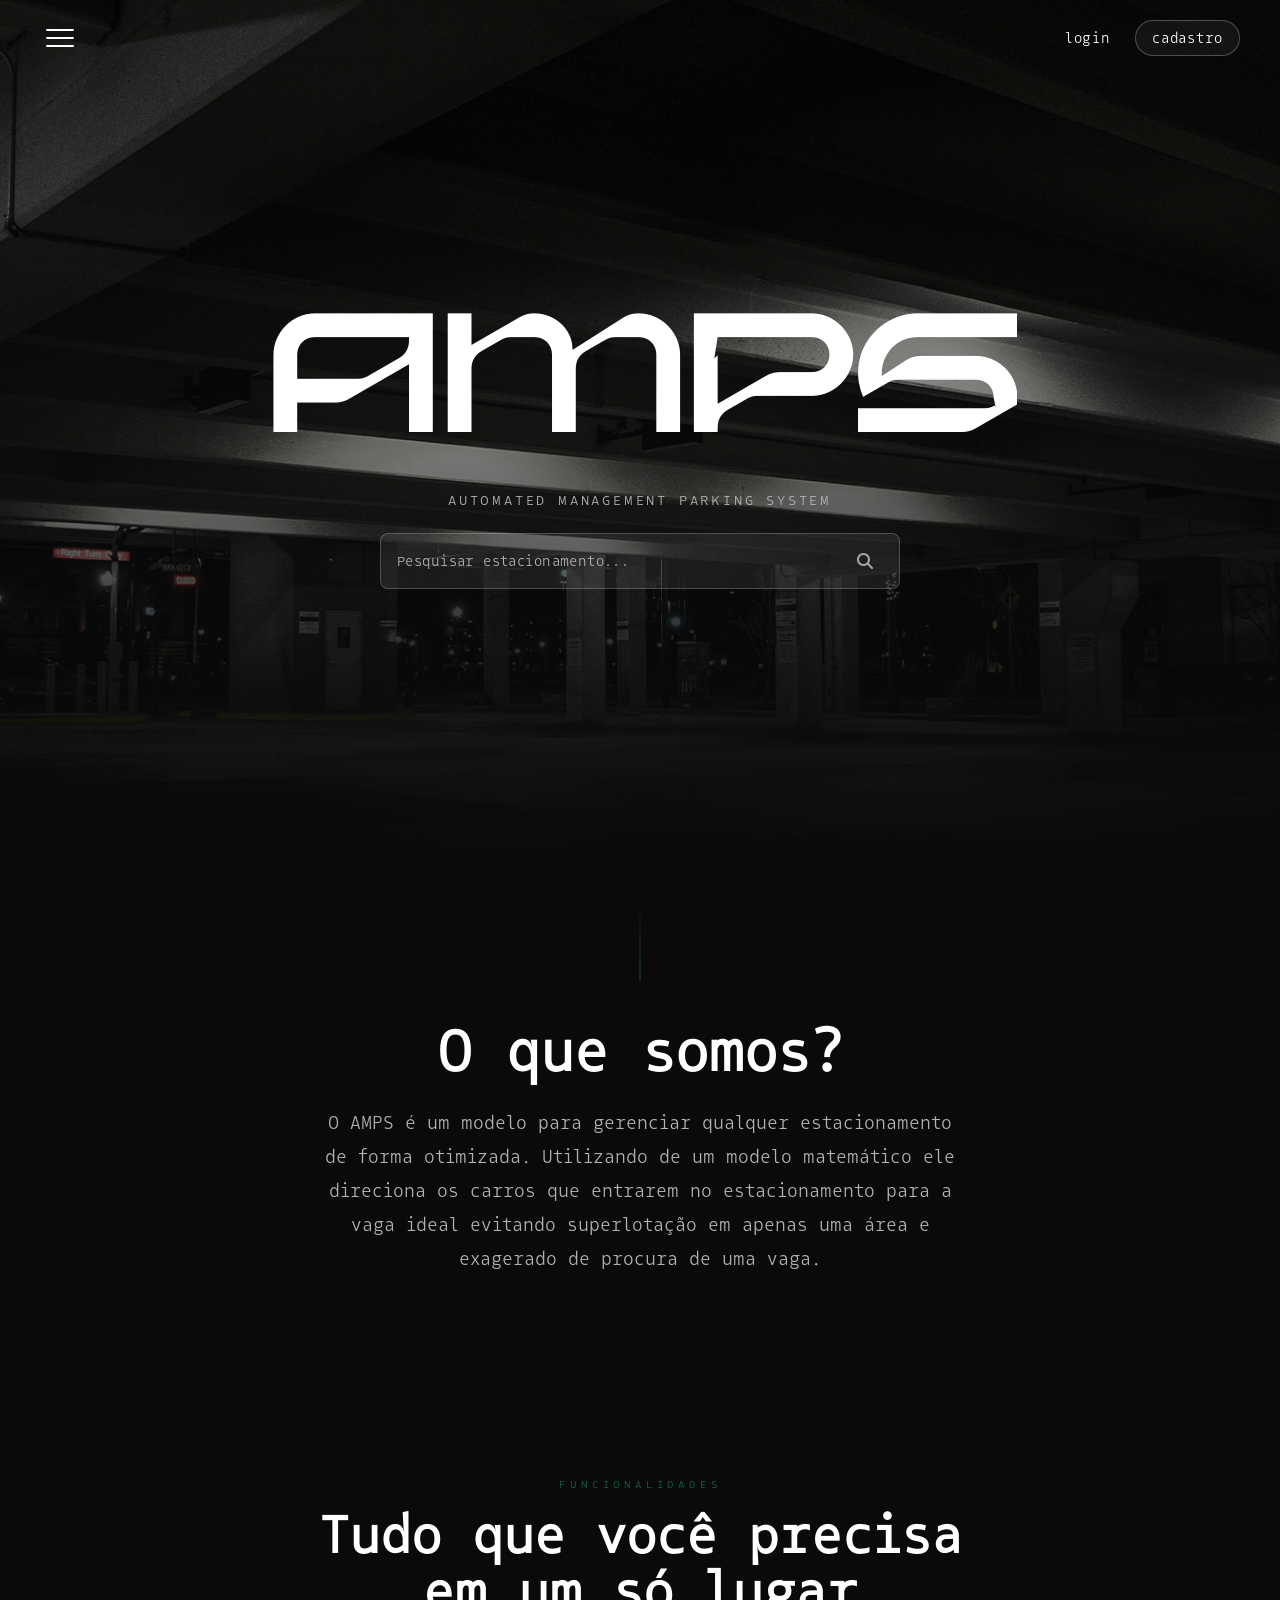
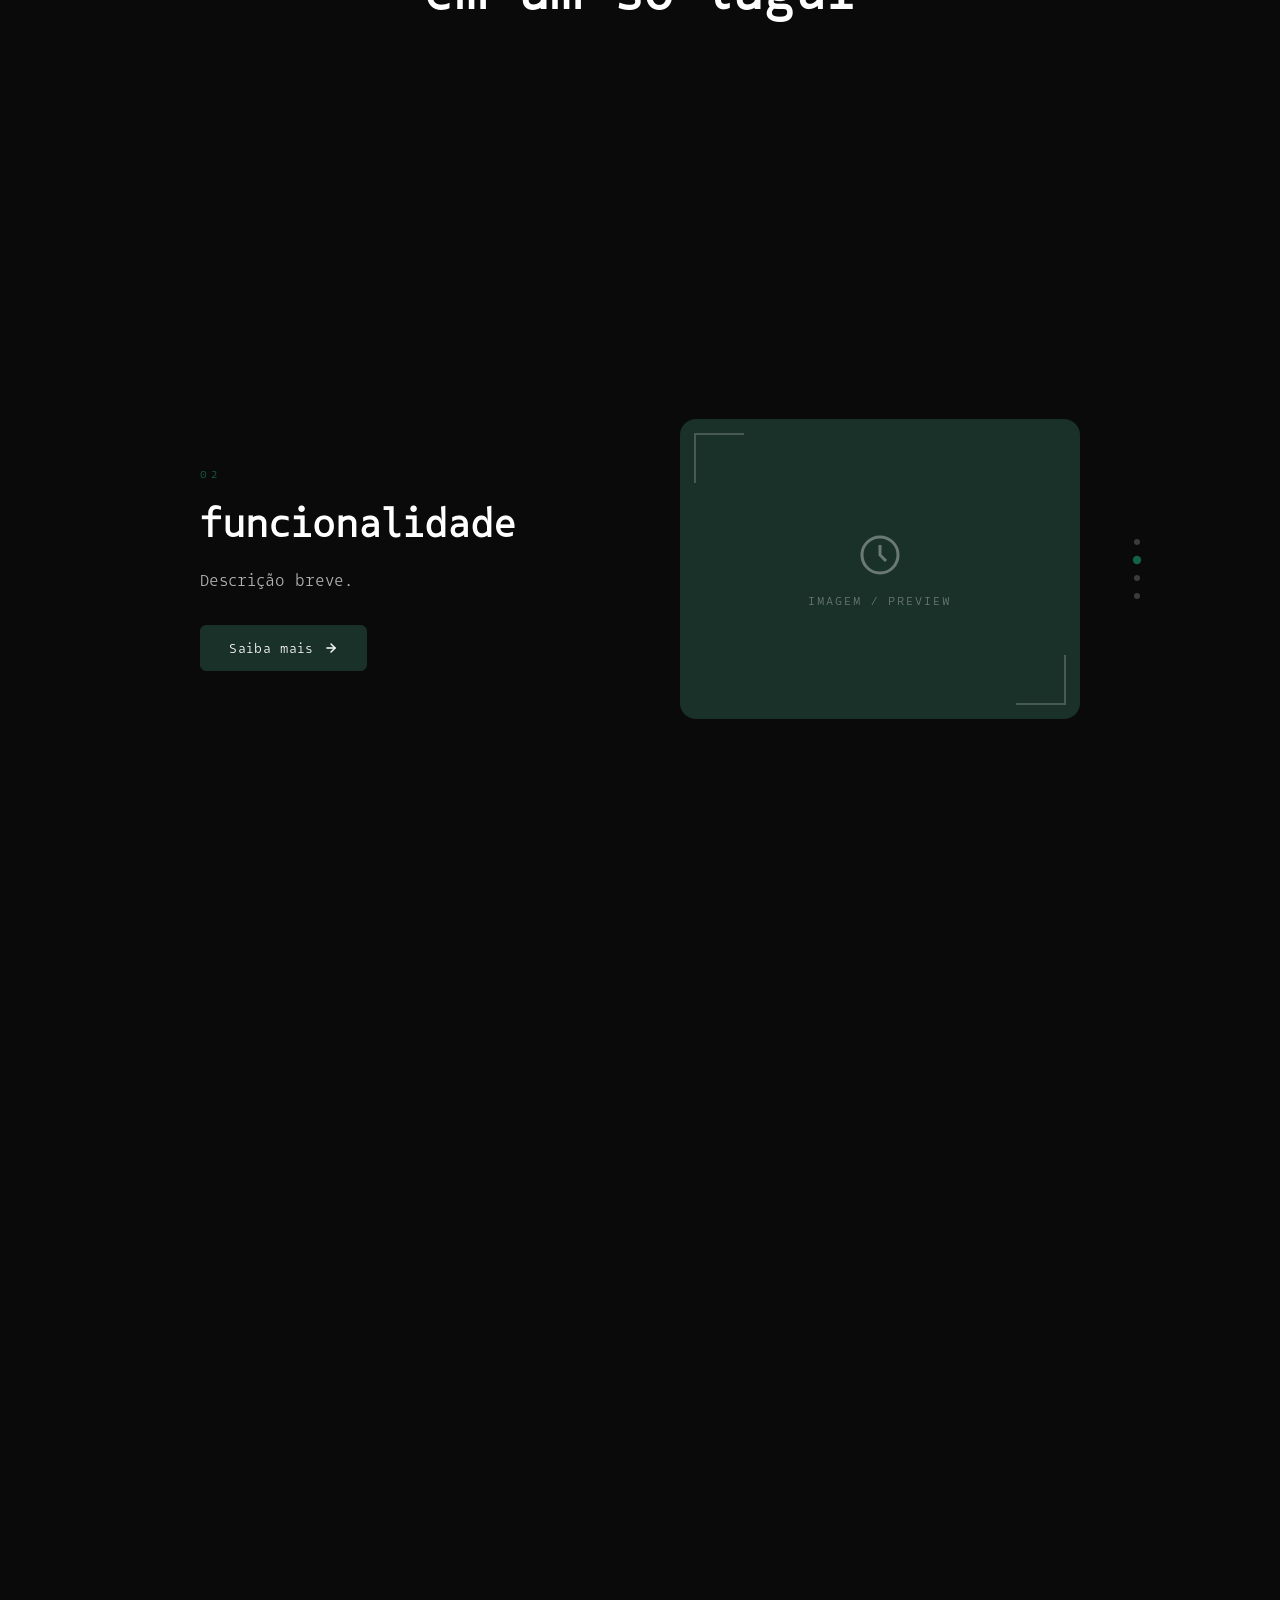
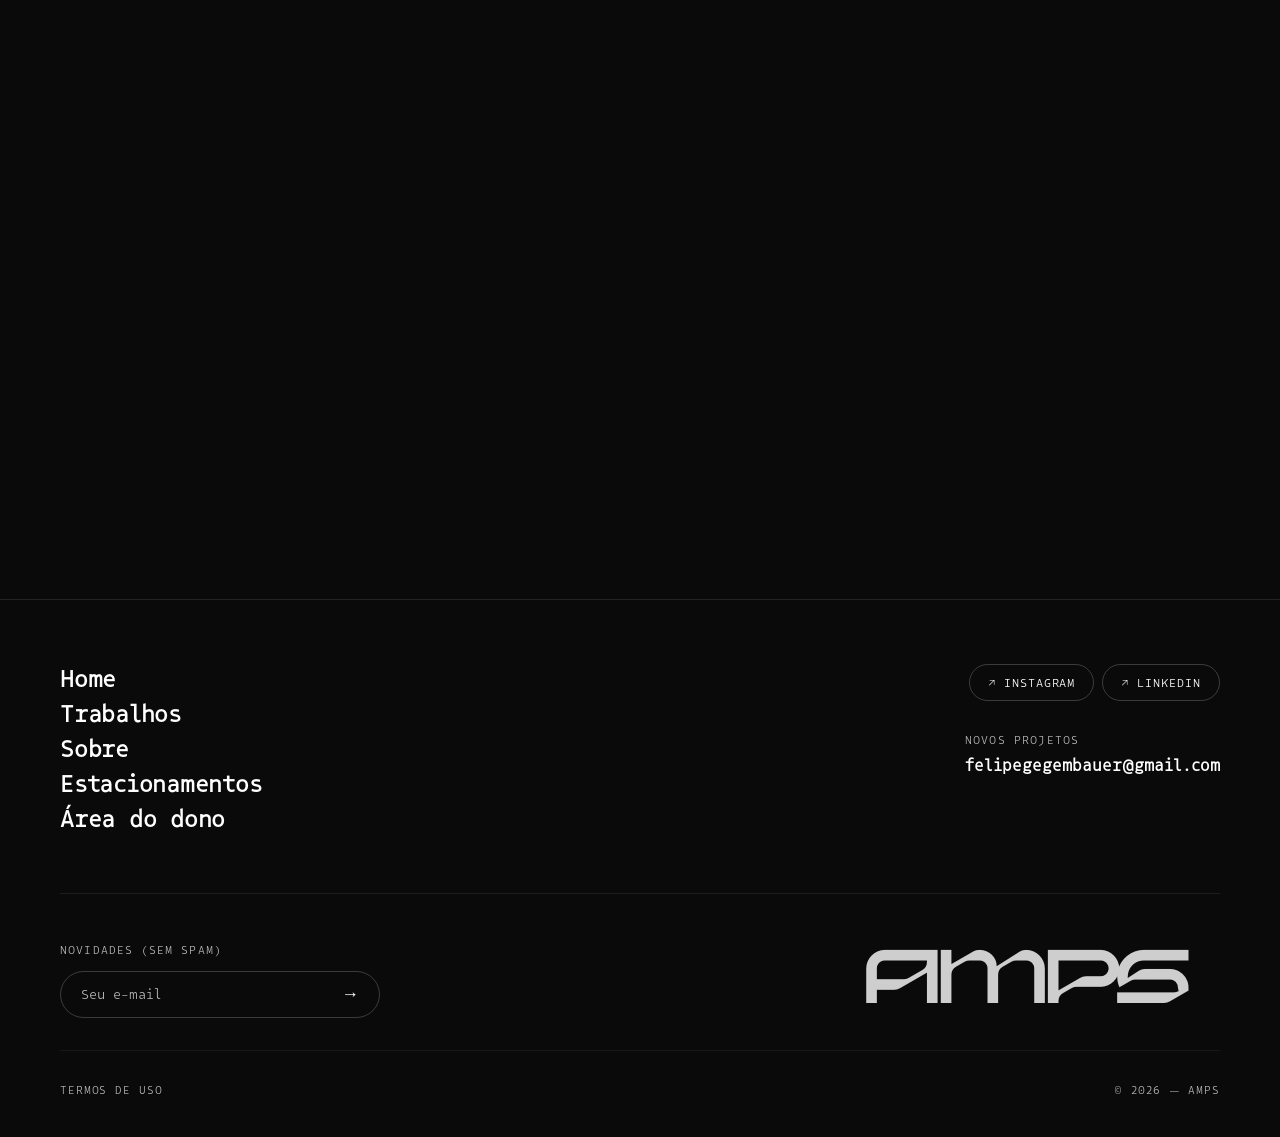
==== commit 4f20591d: "sla2 nao aguento mais" ====
--- a/pagina/pages/index.html
+++ b/pagina/pages/index.html
@@ -8,10 +8,6 @@
 </head>
 <body>
 
-<<<<<<< HEAD
-
-=======
->>>>>>> e391fd9ffd1493909e144b58955208db97ad90b4
     <!-- Drawer do menu -->
     <div class="drawer" id="drawer">
         <nav>
@@ -24,27 +20,18 @@
     </div>
 
     <div class="header">
-
         <div class="menu" id="menuBtn">
             <span class="bar"></span>
             <span class="bar"></span>
             <span class="bar"></span>
         </div>
-
         <div class="logo">
             <h2>AMPS</h2>
         </div>
-<<<<<<< HEAD
-
         <div class="cadastro" id="cadastroArea">
-            <a href="#">login</a>
-=======
-        <div class="cadastro">
-            <a href="login.html">login</a>
->>>>>>> e391fd9ffd1493909e144b58955208db97ad90b4
+            <a href="#" id="btnAbrirLogin">login</a>
             <a href="cadastro.html">cadastro</a>
         </div>
-
     </div>
 
     <div class="fundo_header">
@@ -151,7 +138,6 @@
                     </div>
                 </div>
 
-                <!-- Indicadores laterais -->
                 <div class="func-indicadores">
                     <span class="func-dot ativo"></span>
                     <span class="func-dot"></span>
@@ -233,4 +219,4 @@
 
     <script src="../js/script.js"></script>
 </body>
-</html>
+</html>
--- a/pagina/css/style.css
+++ b/pagina/css/style.css
@@ -75,7 +75,6 @@
     overflow-x: hidden;
 }
 
-<<<<<<< HEAD
 
 
 /* ── Barra de progresso de scroll ── */
@@ -91,8 +90,6 @@
     transition: width 0.1s linear;
 }
 
-=======
->>>>>>> e391fd9ffd1493909e144b58955208db97ad90b4
 /* ── Drawer ── */
 
 .drawer {
@@ -162,15 +159,14 @@
 .drawer.open nav a {
     opacity: 1;
     transform: translateX(0);
-<<<<<<< HEAD
-}
+}
+
 .drawer.open nav a:nth-child(1) { transition-delay: 0.08s; }
 .drawer.open nav a:nth-child(2) { transition-delay: 0.13s; }
 .drawer.open nav a:nth-child(3) { transition-delay: 0.18s; }
 .drawer.open nav a:nth-child(4) { transition-delay: 0.23s; }
 .drawer.open nav a:nth-child(5) { transition-delay: 0.28s; }
 
-/* Overlay escuro atrás do drawer */
 .drawer-overlay {
     position: fixed;
     inset: 0;
@@ -186,44 +182,6 @@
     pointer-events: all;
 }
 
-.drawer-overlay {
-    position: fixed;
-    inset: 0;
-    z-index: 97;
-    background: rgba(0,0,0,0.5);
-    opacity: 0;
-    pointer-events: none;
-    transition: opacity 0.4s ease;
-}
-
-.drawer-overlay.open {
-    opacity: 1;
-    pointer-events: all;
-}
-=======
-}
-.drawer.open nav a:nth-child(1) { transition-delay: 0.08s; }
-.drawer.open nav a:nth-child(2) { transition-delay: 0.13s; }
-.drawer.open nav a:nth-child(3) { transition-delay: 0.18s; }
-.drawer.open nav a:nth-child(4) { transition-delay: 0.23s; }
-.drawer.open nav a:nth-child(5) { transition-delay: 0.28s; }
->>>>>>> e391fd9ffd1493909e144b58955208db97ad90b4
-
-/* Overlay escuro atrás do drawer */
-.drawer-overlay {
-    position: fixed;
-    inset: 0;
-    z-index: 97;
-    background: rgba(0,0,0,0.5);
-    opacity: 0;
-    pointer-events: none;
-    transition: opacity 0.4s ease;
-}
-
-.drawer-overlay.open {
-    opacity: 1;
-    pointer-events: all;
-}
 /* ── Header ── */
 
 .header {
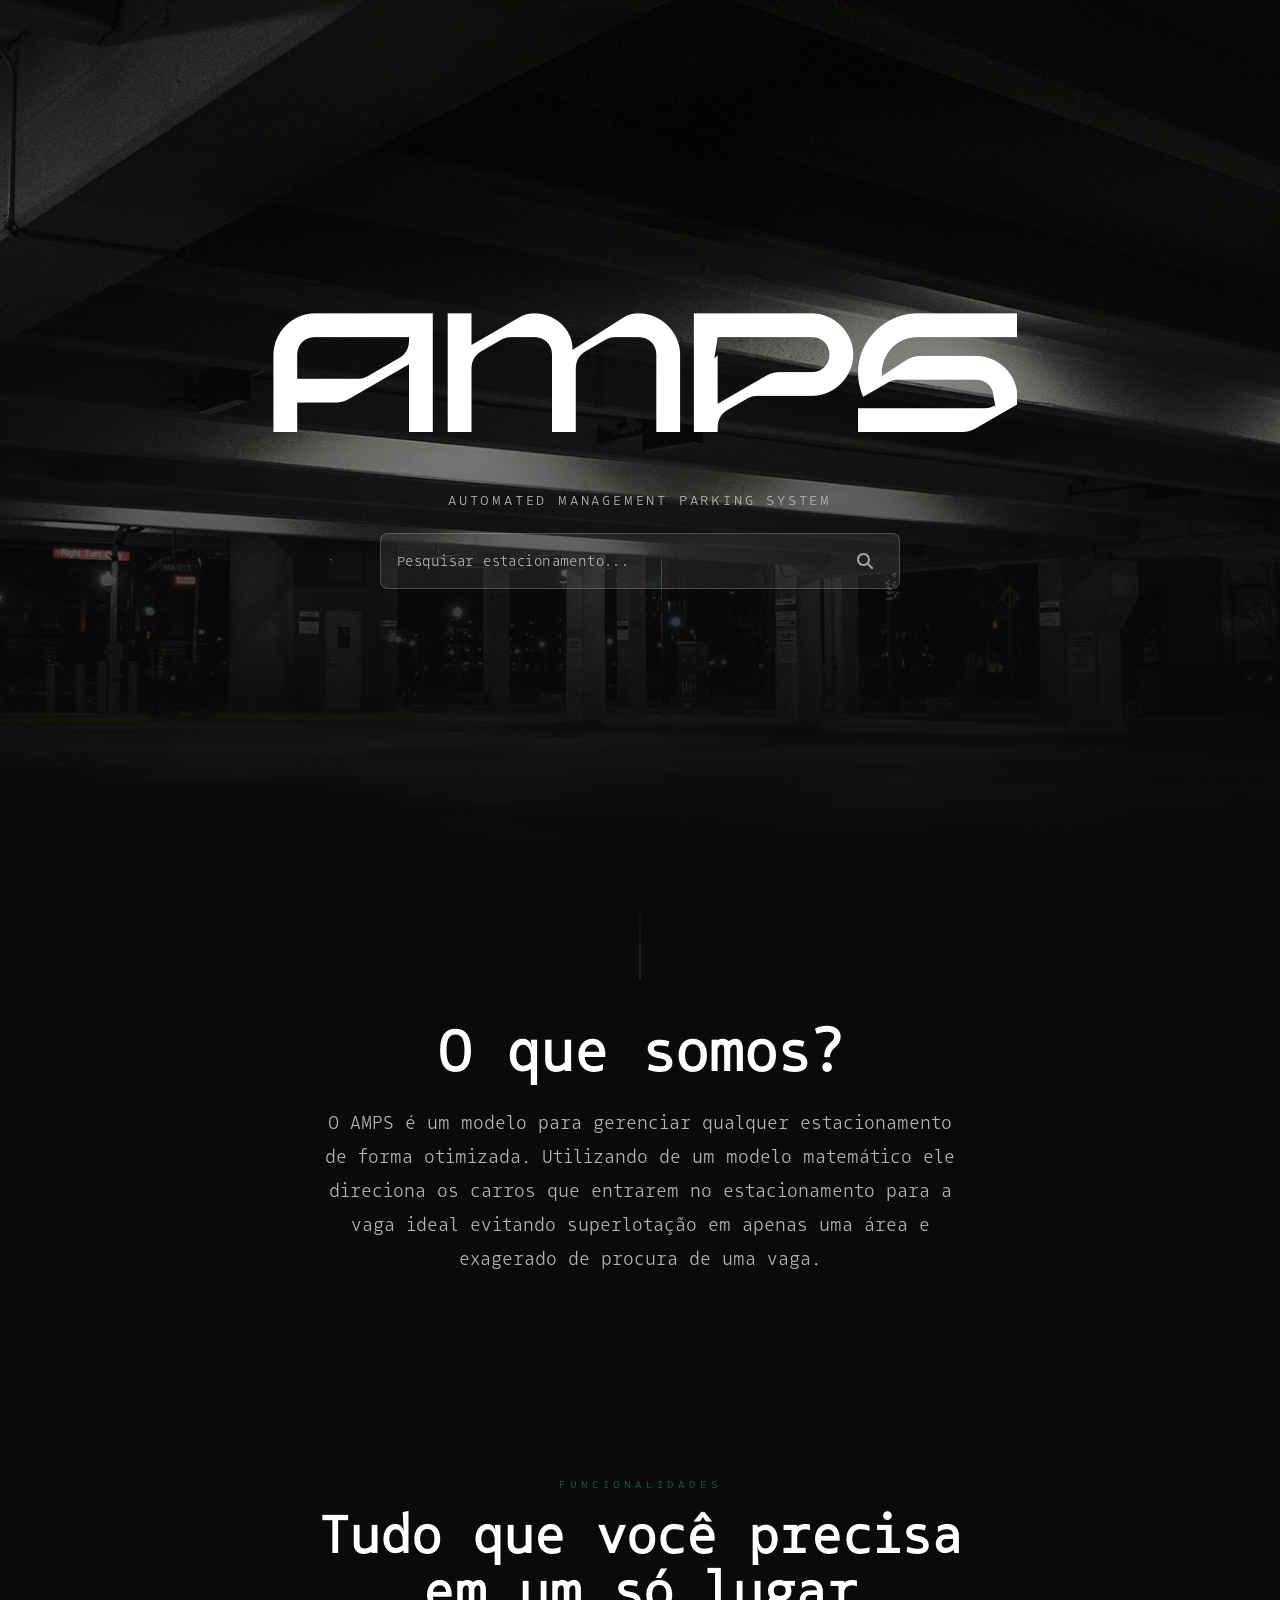
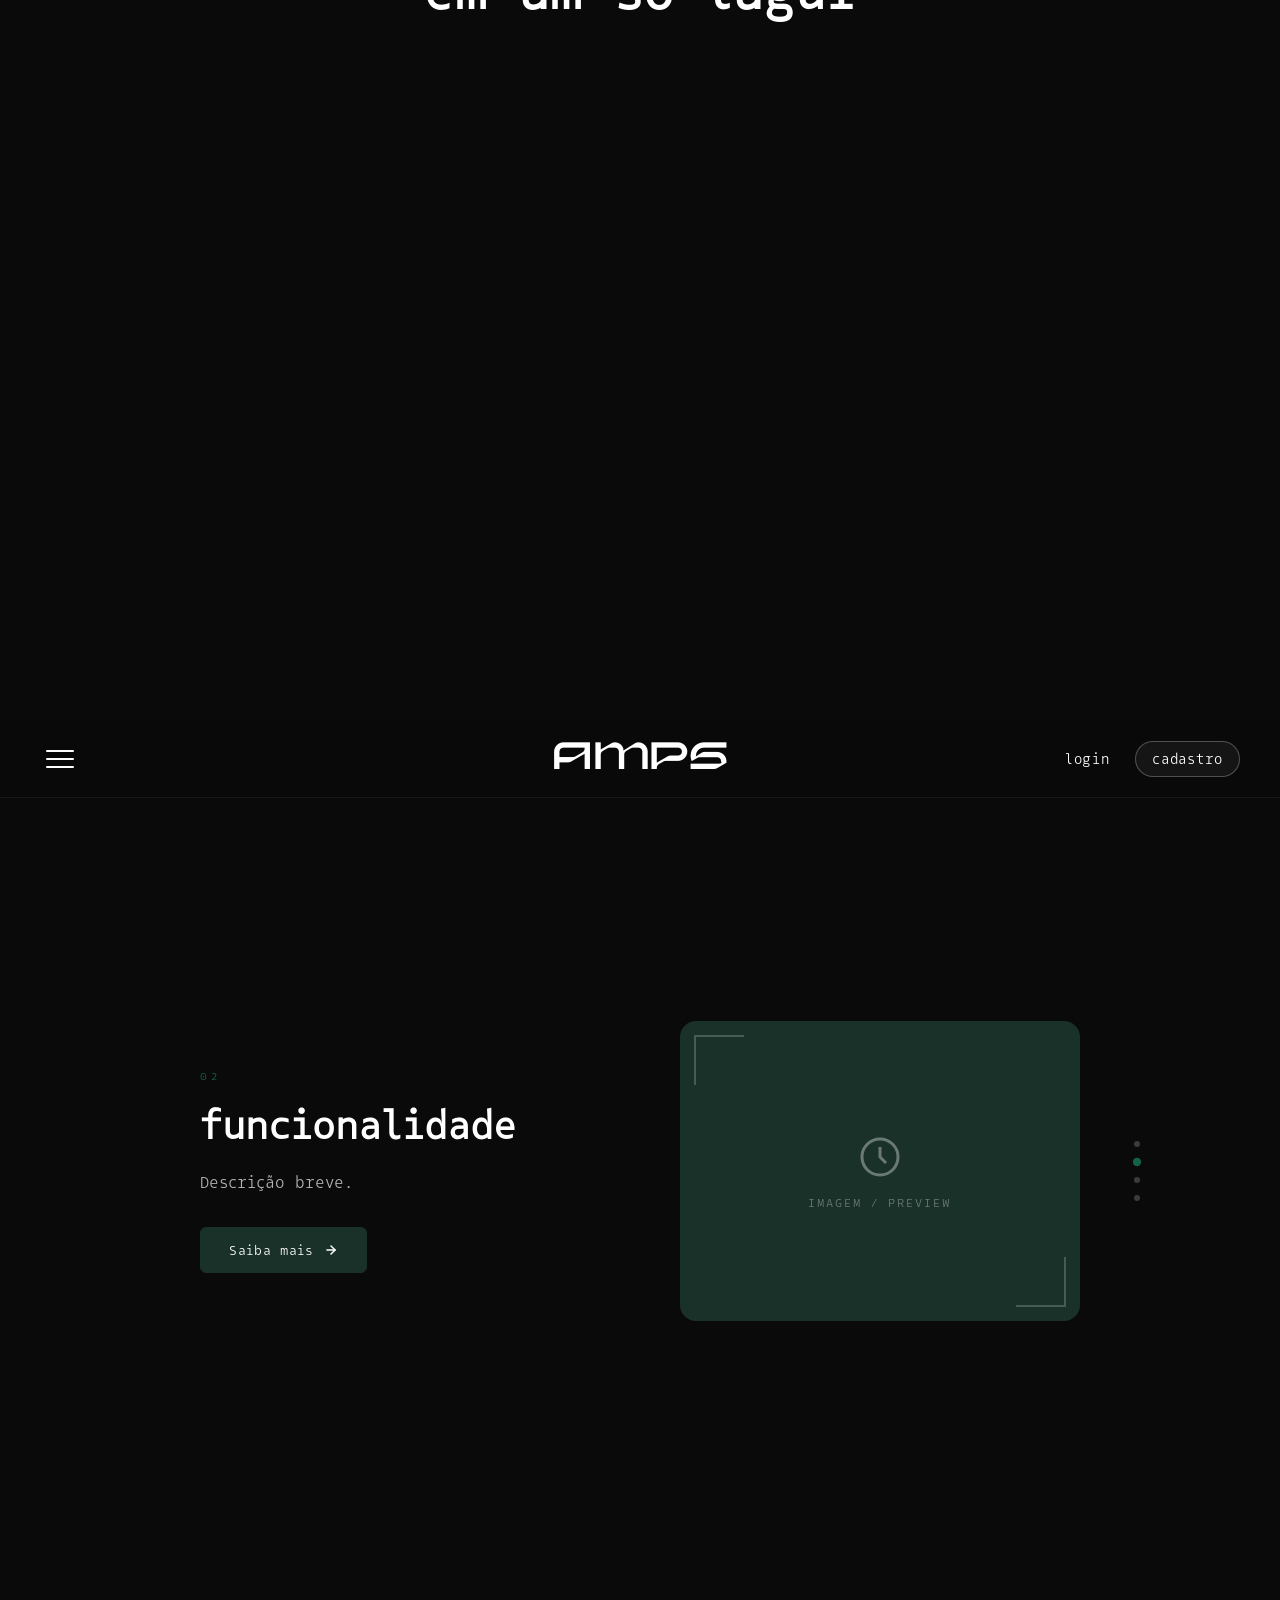
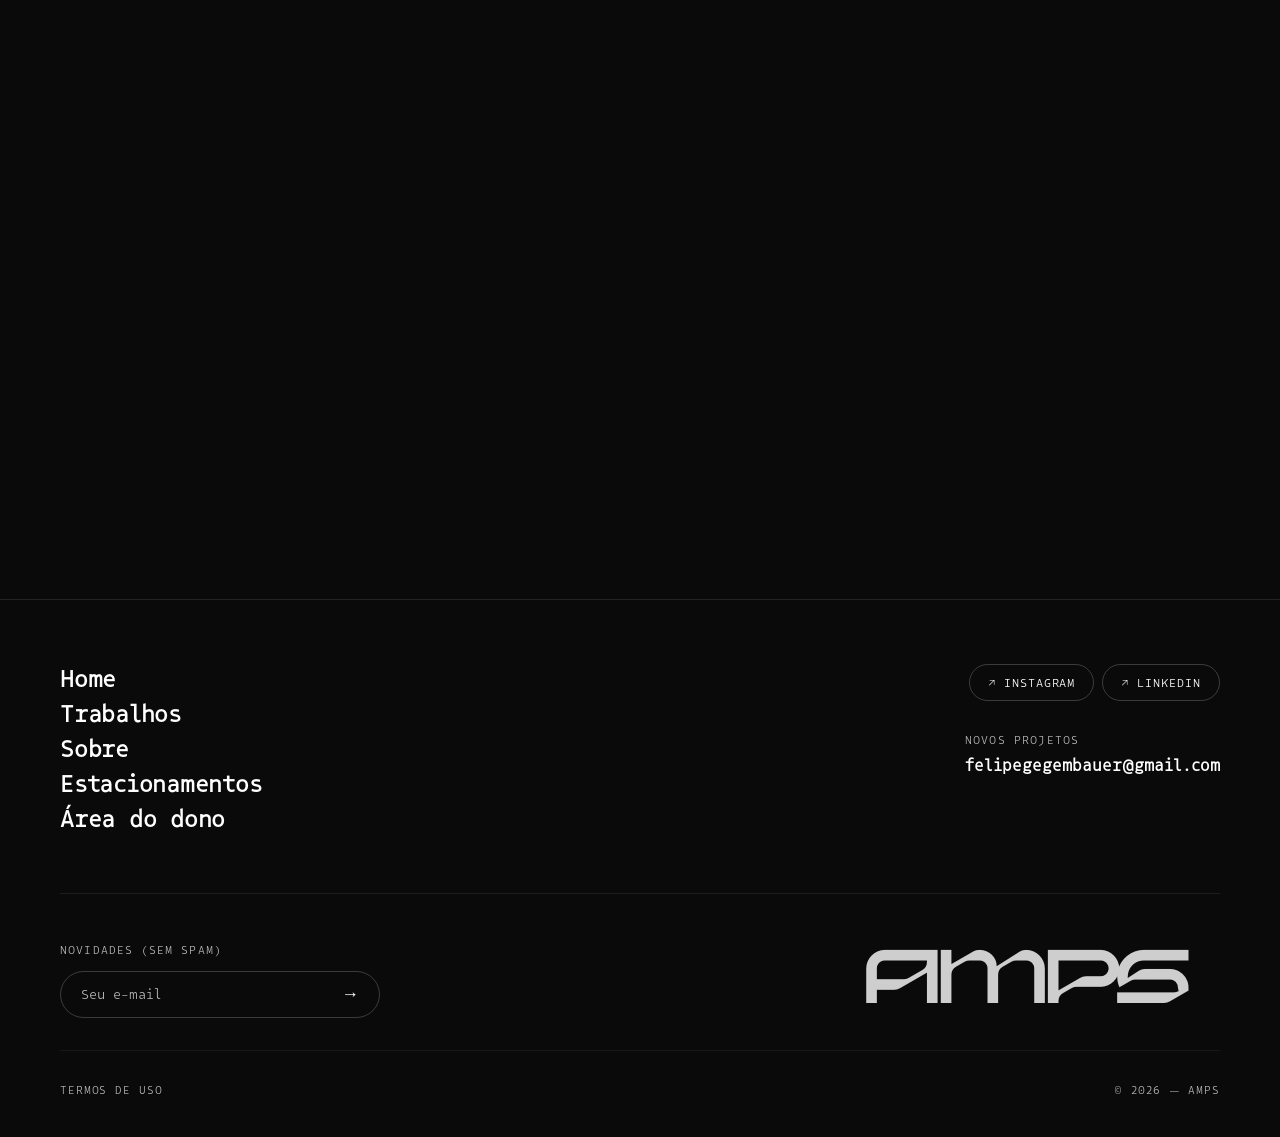
==== commit 9d8d3ec1: "localstorage na pesquisa" ====
--- a/pagina/pages/index.html
+++ b/pagina/pages/index.html
@@ -43,9 +43,9 @@
             <div class="header_pesquisa">
                 <div class="caixa_header">
                     <div class="elemento_pesquisa_header">
-                        <input placeholder="Pesquisar estacionamento..." class="input" type="text">
+                        <input placeholder="Pesquisar estacionamento..." class="input" type="text" id="inputPesquisa">
                         <div class="caixa_header_icone">
-                            <button class="botao_conteudo_header">
+                            <button class="botao_conteudo_header" id="btnPesquisa">
                                 <i class="icone_pesquisa_header">
                                     <svg xmlns="http://www.w3.org/2000/svg" viewBox="0 0 512 512"><path d="M416 208c0 45.9-14.9 88.3-40 122.7L502.6 457.4c12.5 12.5 12.5 32.8 0 45.3s-32.8 12.5-45.3 0L330.7 376c-34.4 25.2-76.8 40-122.7 40C93.1 416 0 322.9 0 208S93.1 0 208 0S416 93.1 416 208zM208 352a144 144 0 1 0 0-288 144 144 0 1 0 0 288z" fill="#fff"></path></svg>
                                 </i>
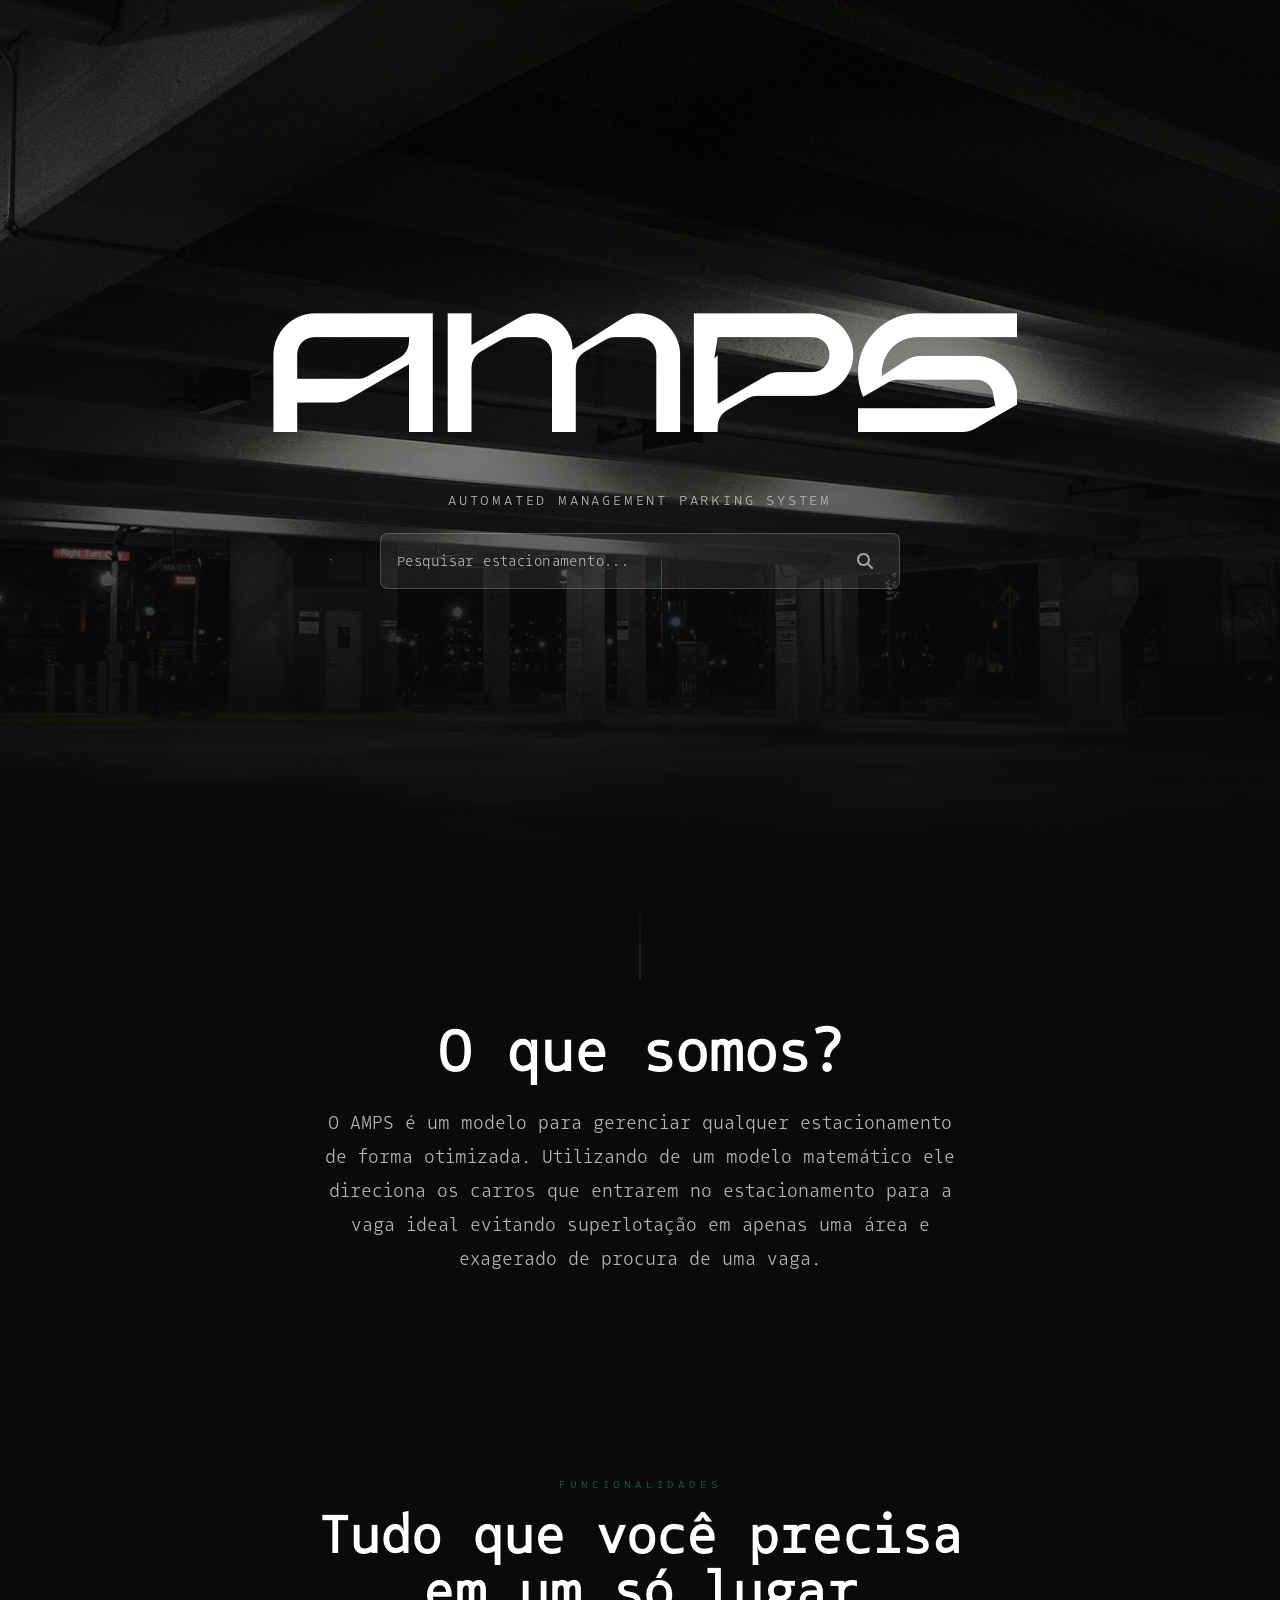
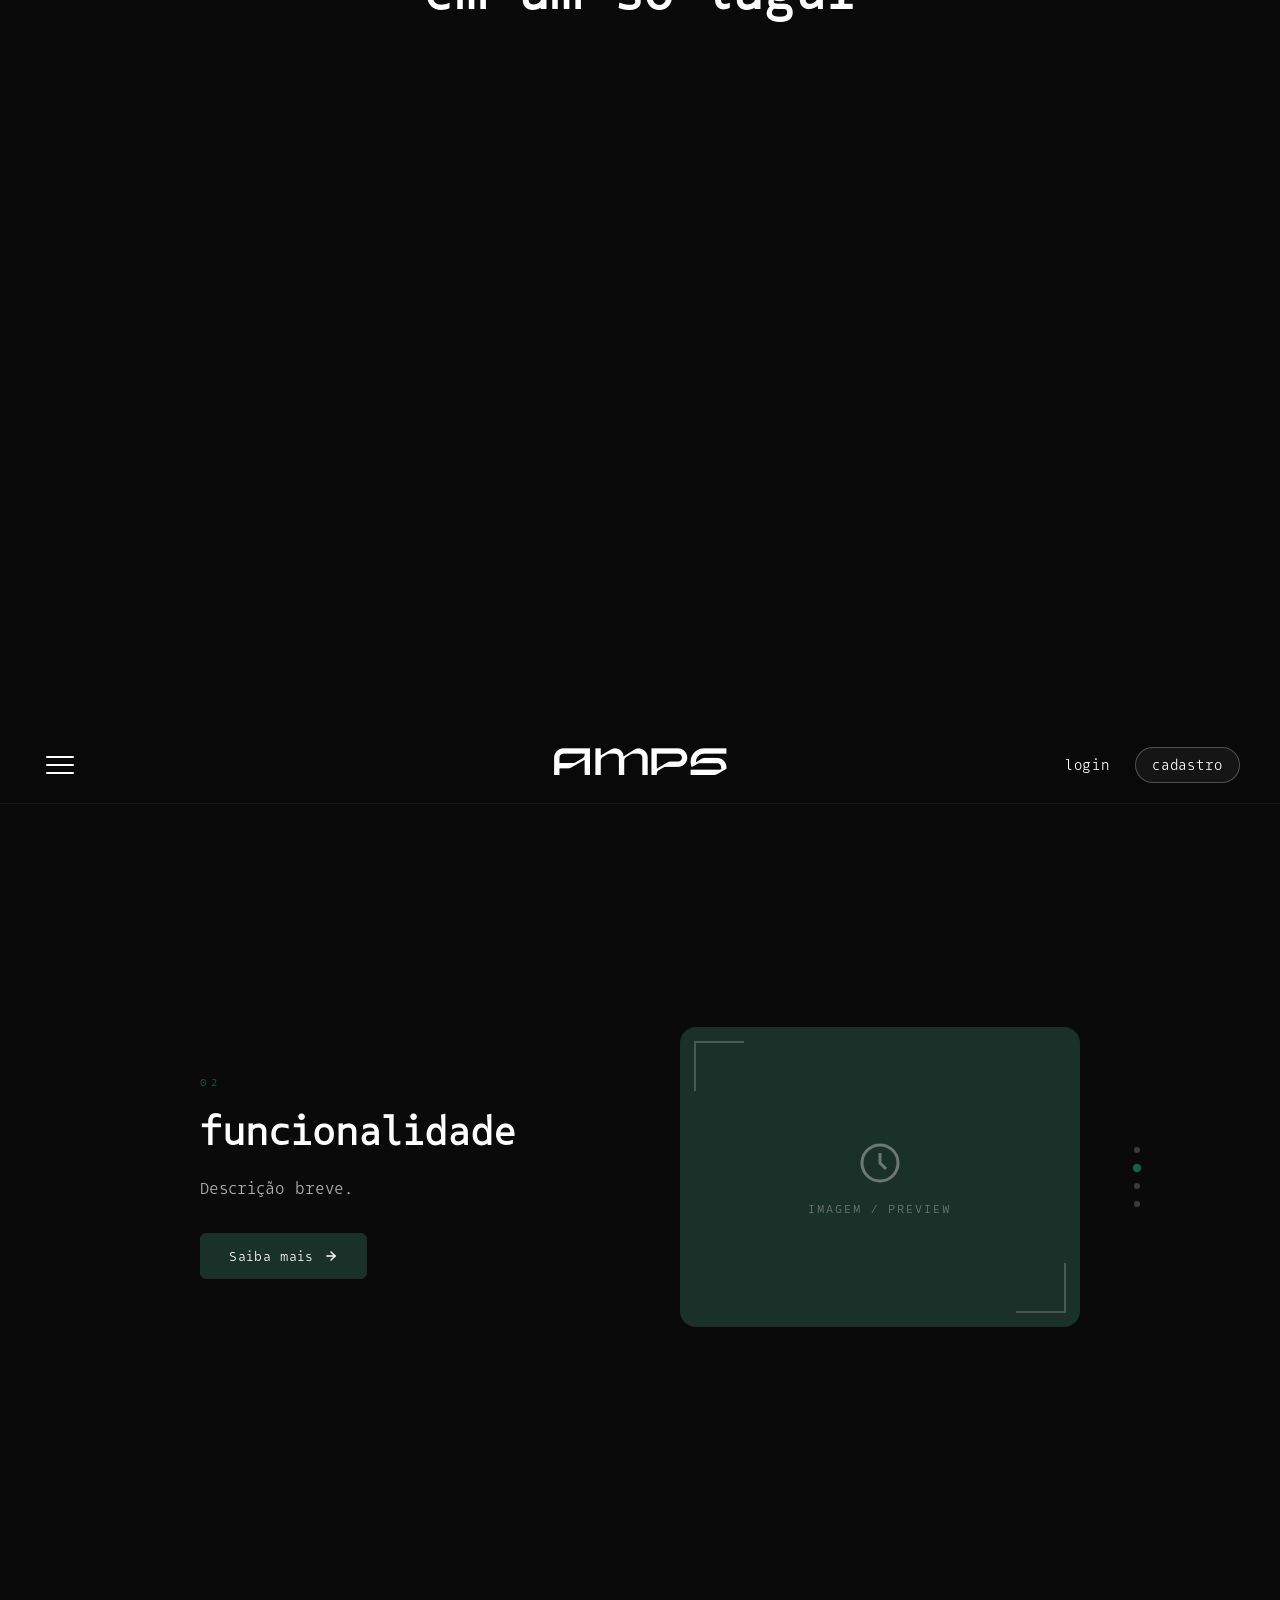
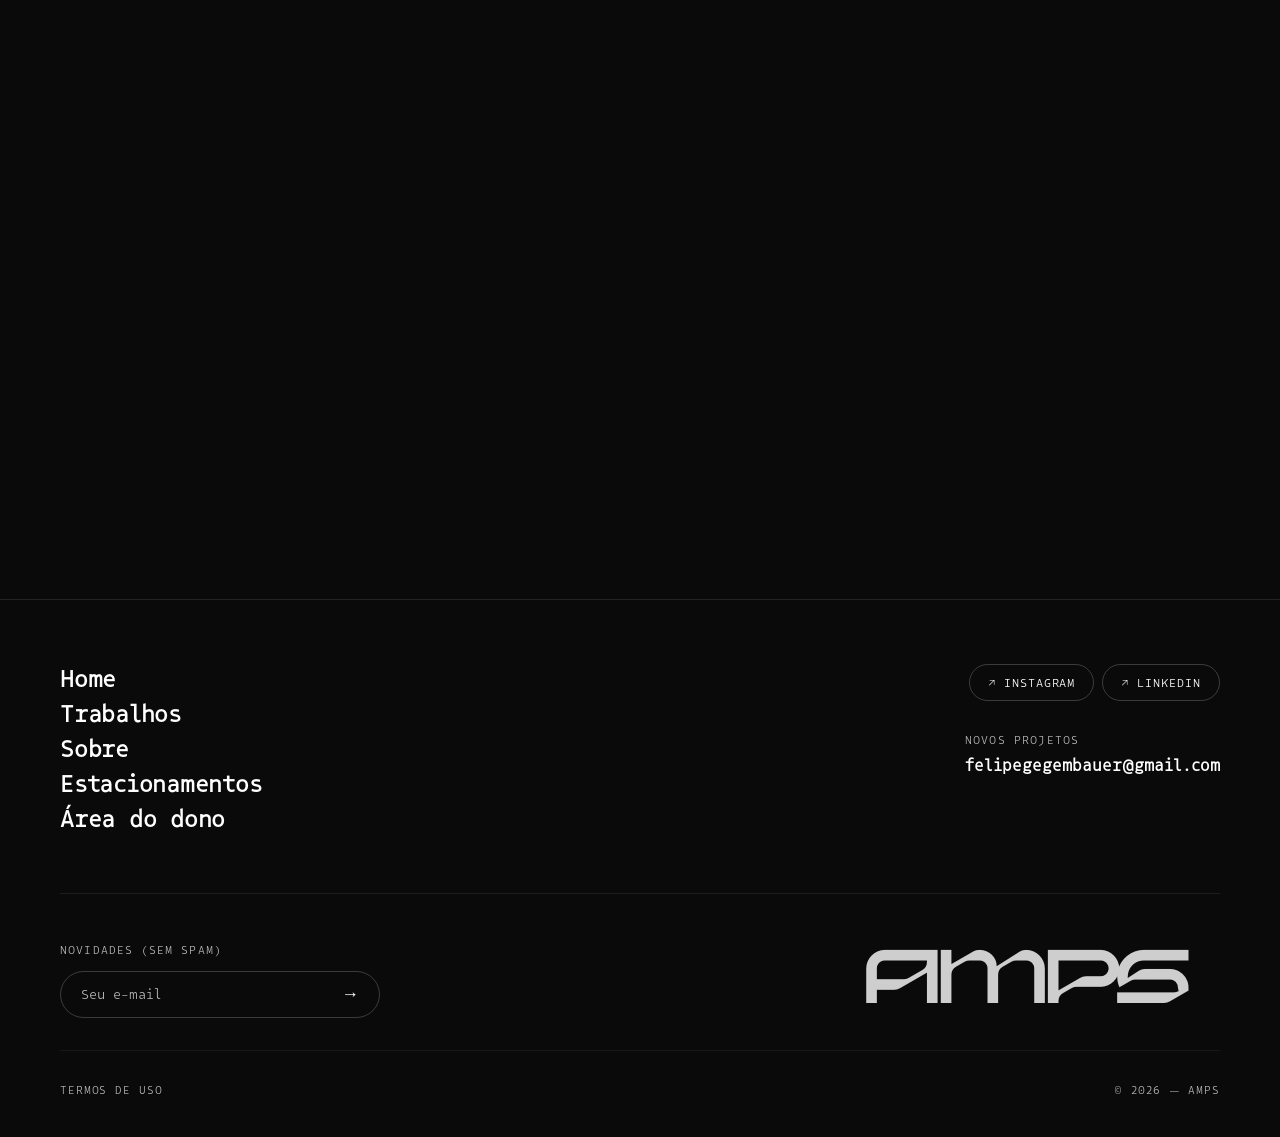
==== commit c066fd8d: "uns bglh ai dog" ====
--- a/pagina/pages/index.html
+++ b/pagina/pages/index.html
@@ -15,7 +15,7 @@
             <a href="#" data-index="02">Estacionamentos</a>
             <a href="#" data-index="03">Funcionalidades</a>
             <a href="#" data-index="04">Sobre</a>
-            <a href="#" data-index="05">Área do dono</a>
+            <a href="hub_dono.html" data-index="05">Área do dono</a>
         </nav>
     </div>
 
@@ -152,11 +152,11 @@
         <div class="footer-cima">
             <nav class="footer-nav">
                 <ul>
-                    <li><a href="/index.html">Home</a></li>
+                    <li><a href="index.html">Home</a></li>
                     <li><a href="https://github.com/gengibrepower">Trabalhos</a></li>
                     <li><a href="/pagina-principal">Sobre</a></li>
-                    <li><a href="/mapa">Estacionamentos</a></li>
-                    <li><a href="/editor">Área do dono</a></li>
+                    <li><a href="pesquisa.html">Estacionamentos</a></li>
+                    <li><a href="hub_dono.html">Área do dono</a></li>
                 </ul>
             </nav>
             <div class="footer-right">
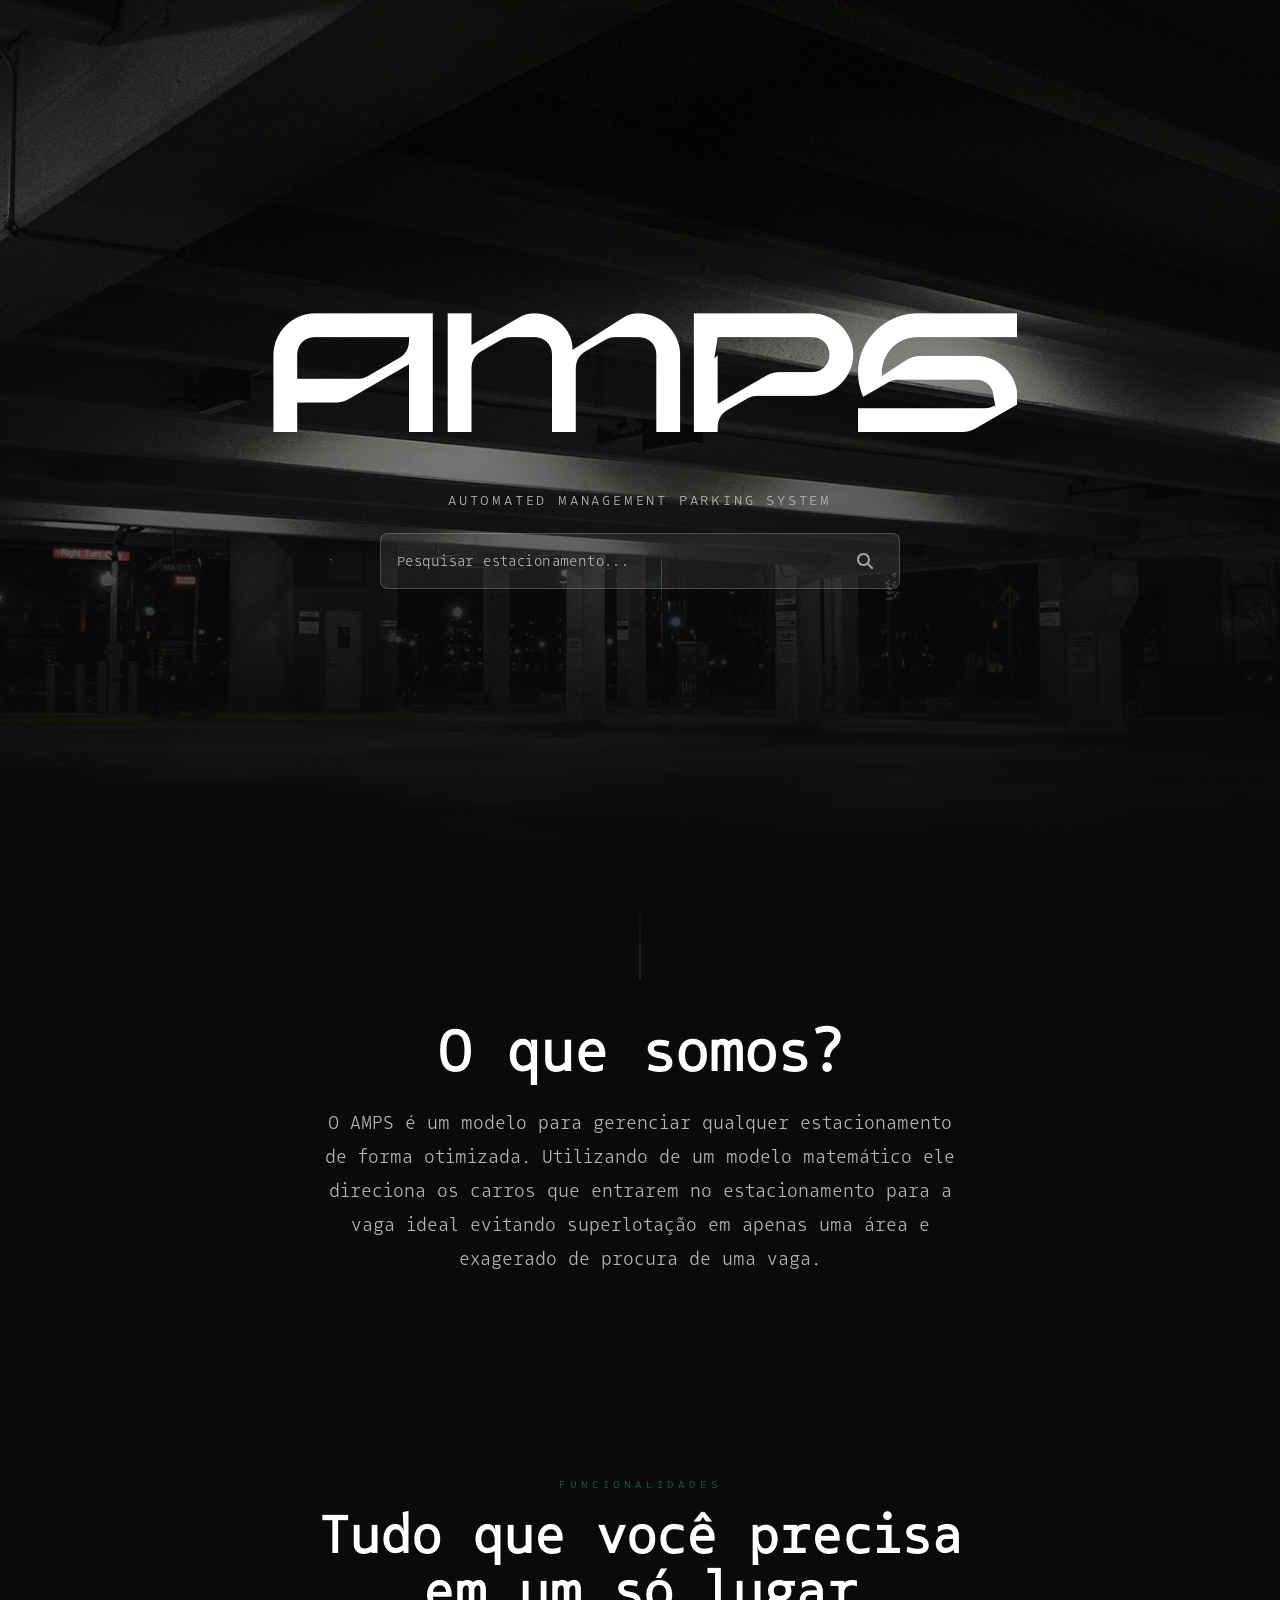
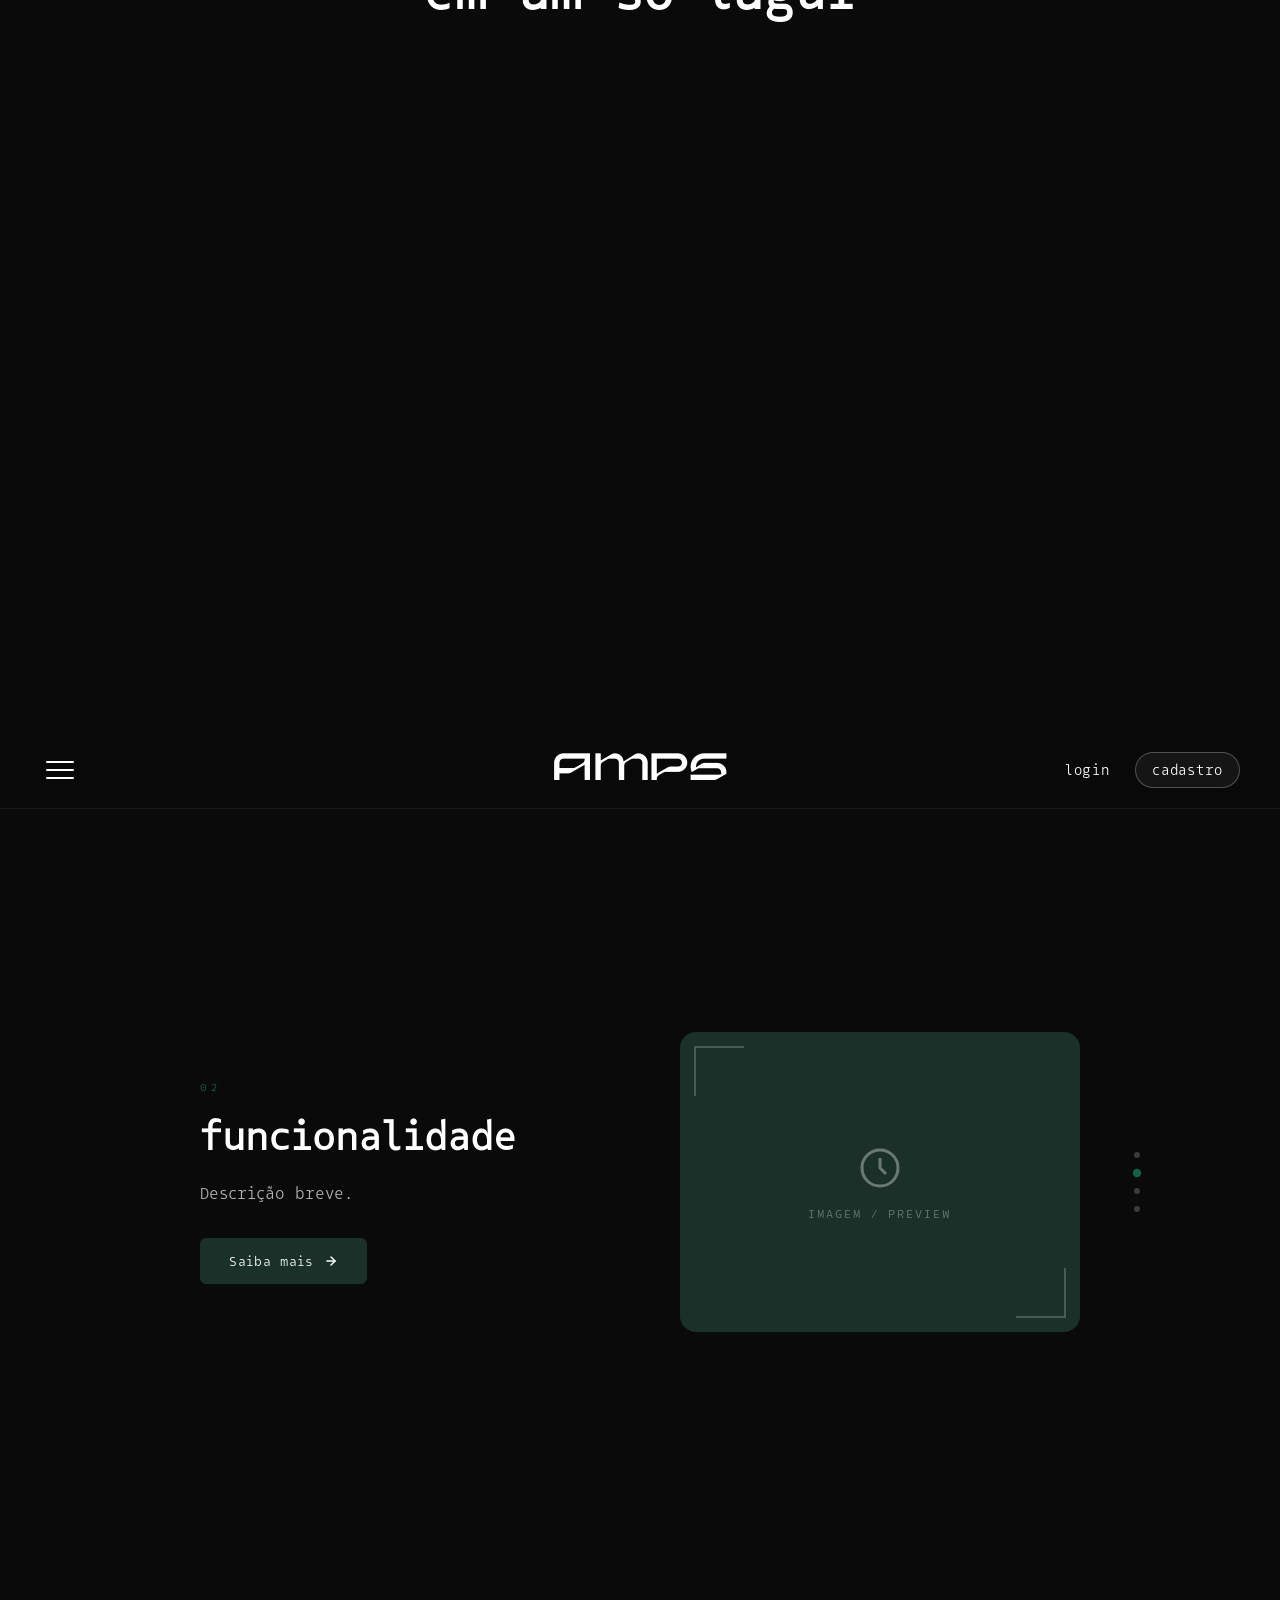
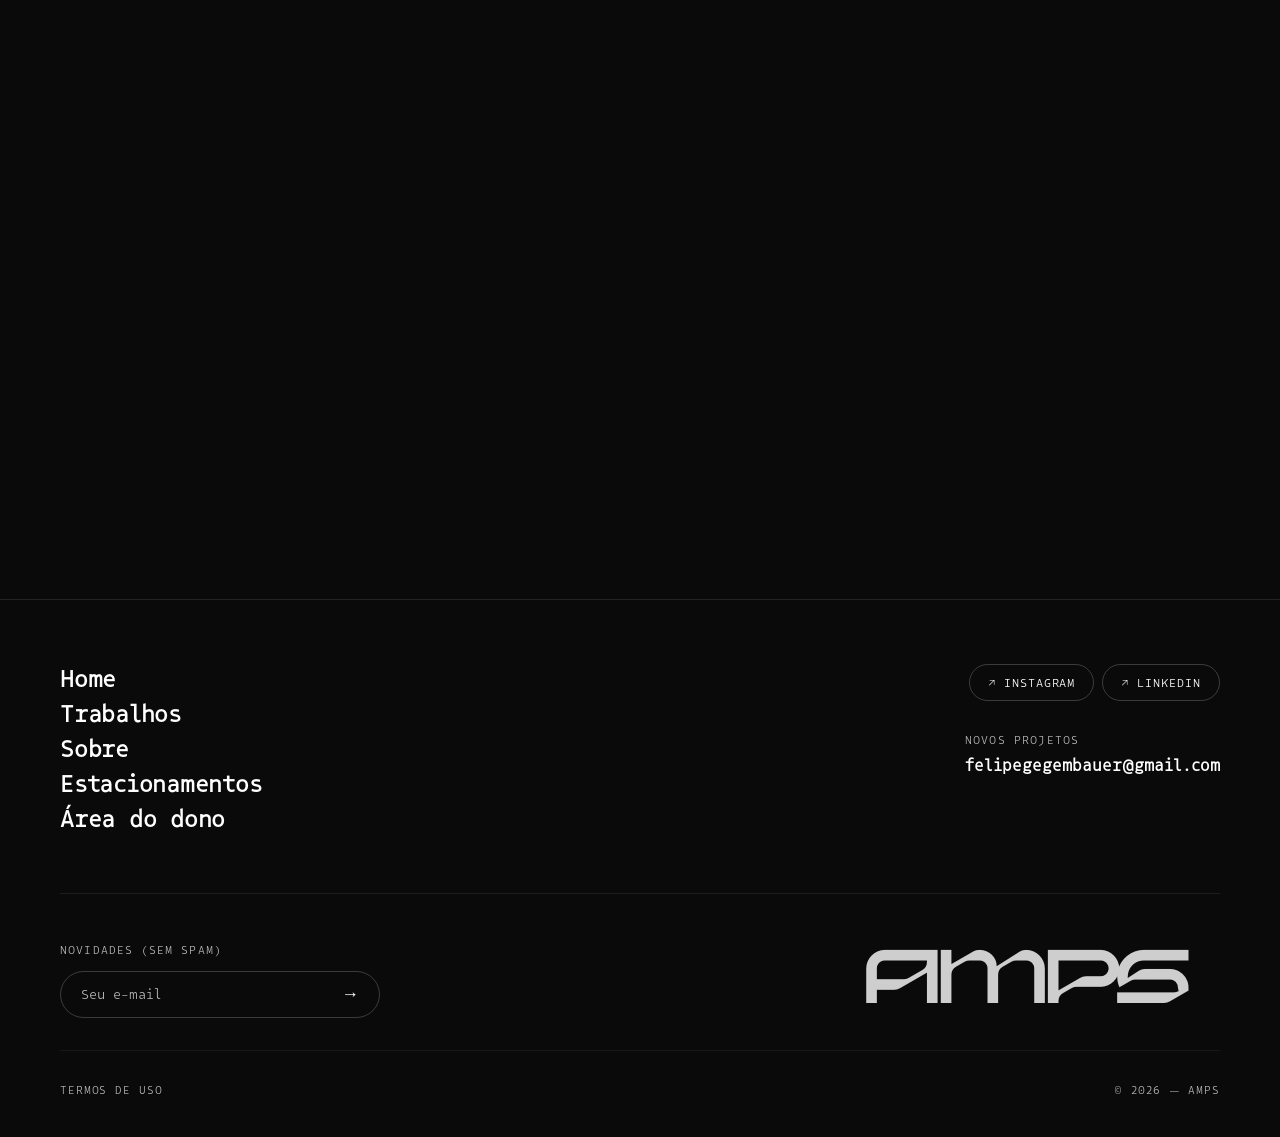
==== commit f2d0ea5e: "Update index.html" ====
--- a/pagina/pages/index.html
+++ b/pagina/pages/index.html
@@ -16,6 +16,7 @@
             <a href="#" data-index="03">Funcionalidades</a>
             <a href="#" data-index="04">Sobre</a>
             <a href="hub_dono.html" data-index="05">Área do dono</a>
+            <a href="admin.html" data-index="06">Área Admin</a>
         </nav>
     </div>
 
@@ -219,4 +220,4 @@
 
     <script src="../js/script.js"></script>
 </body>
-</html>+</html>
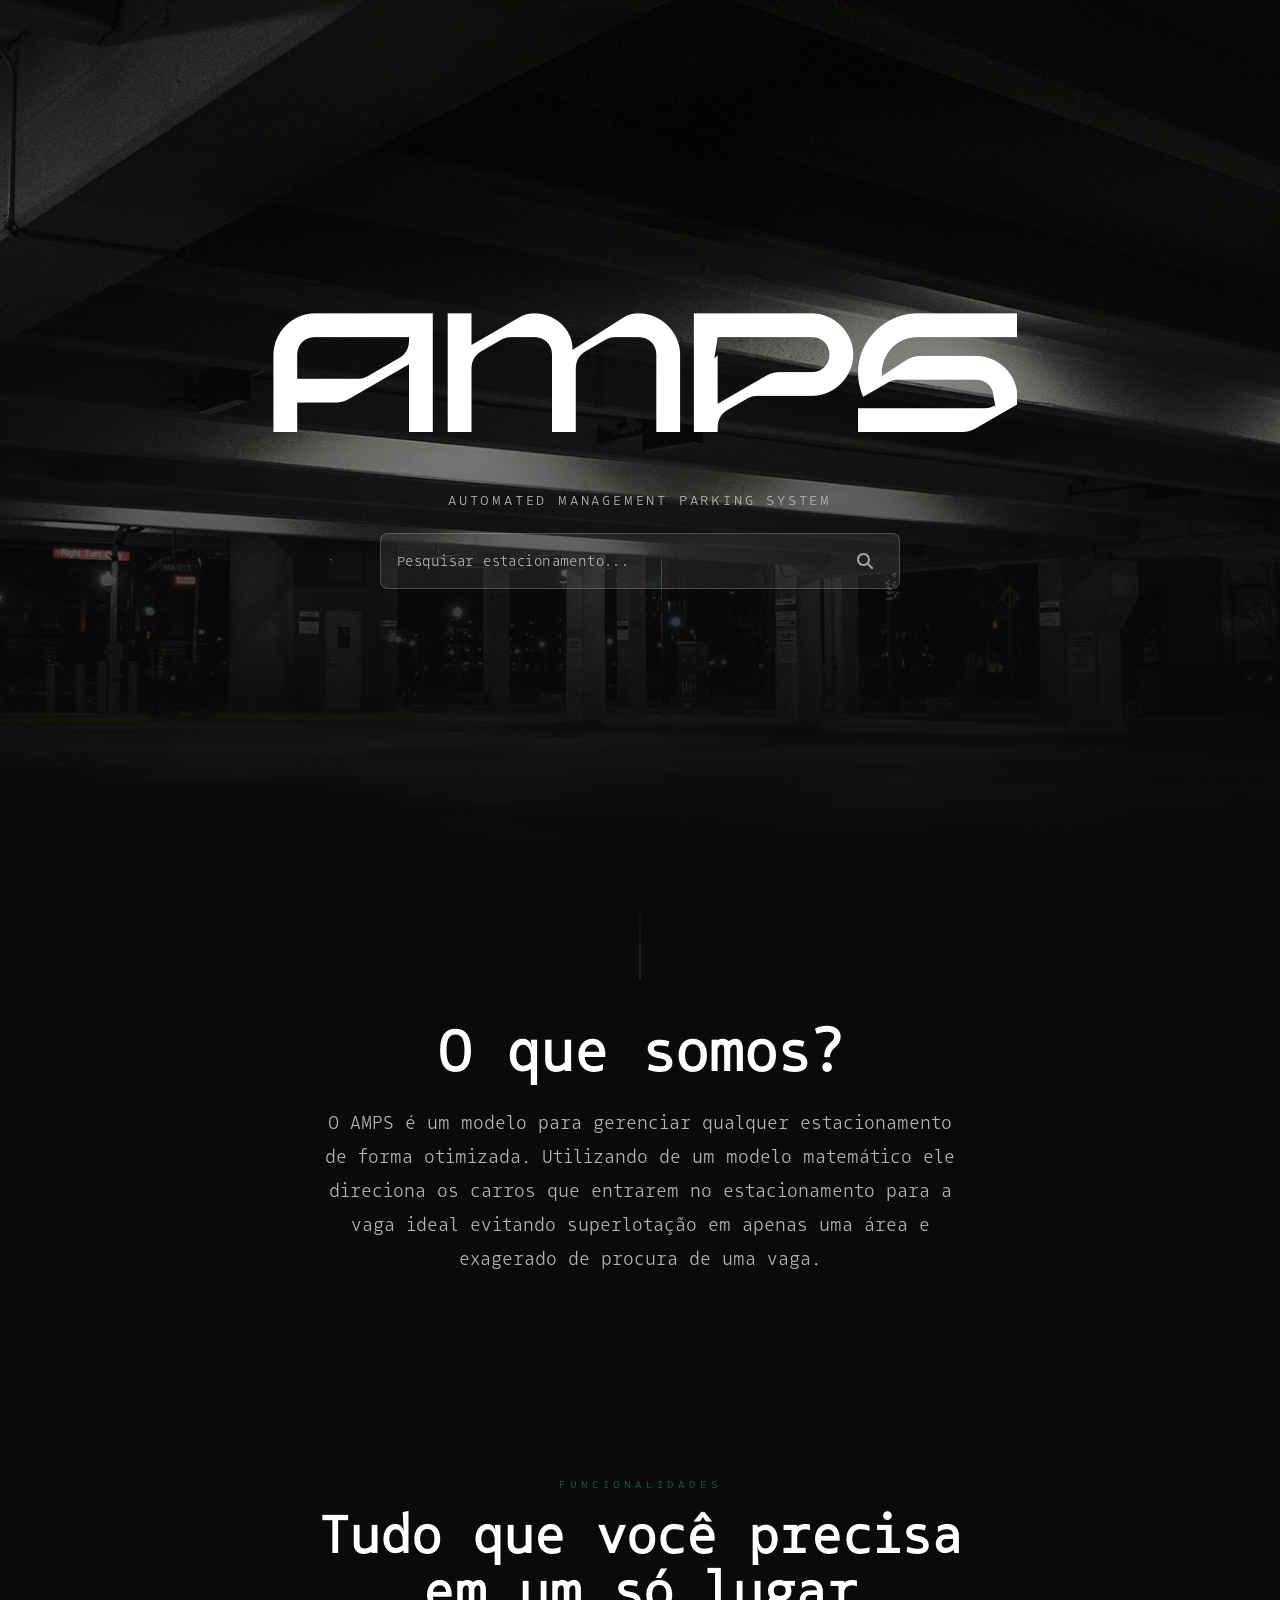
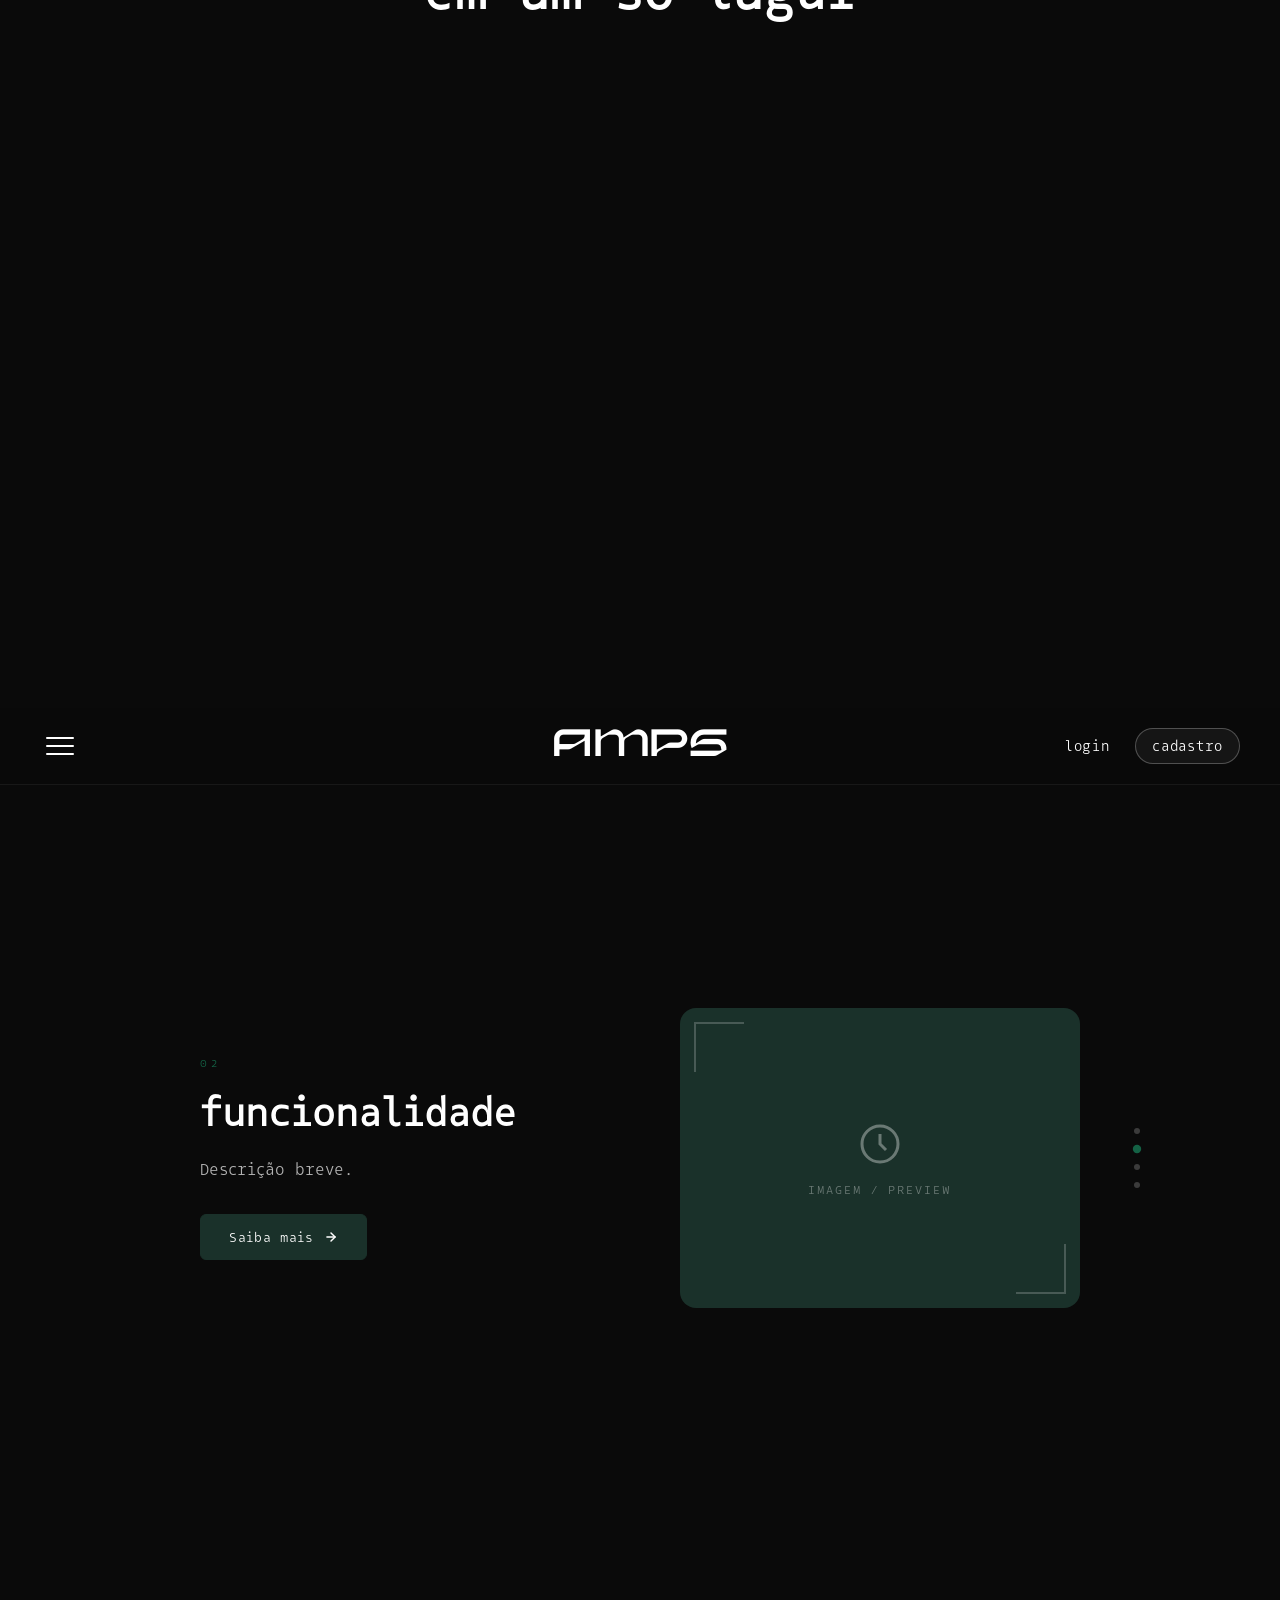
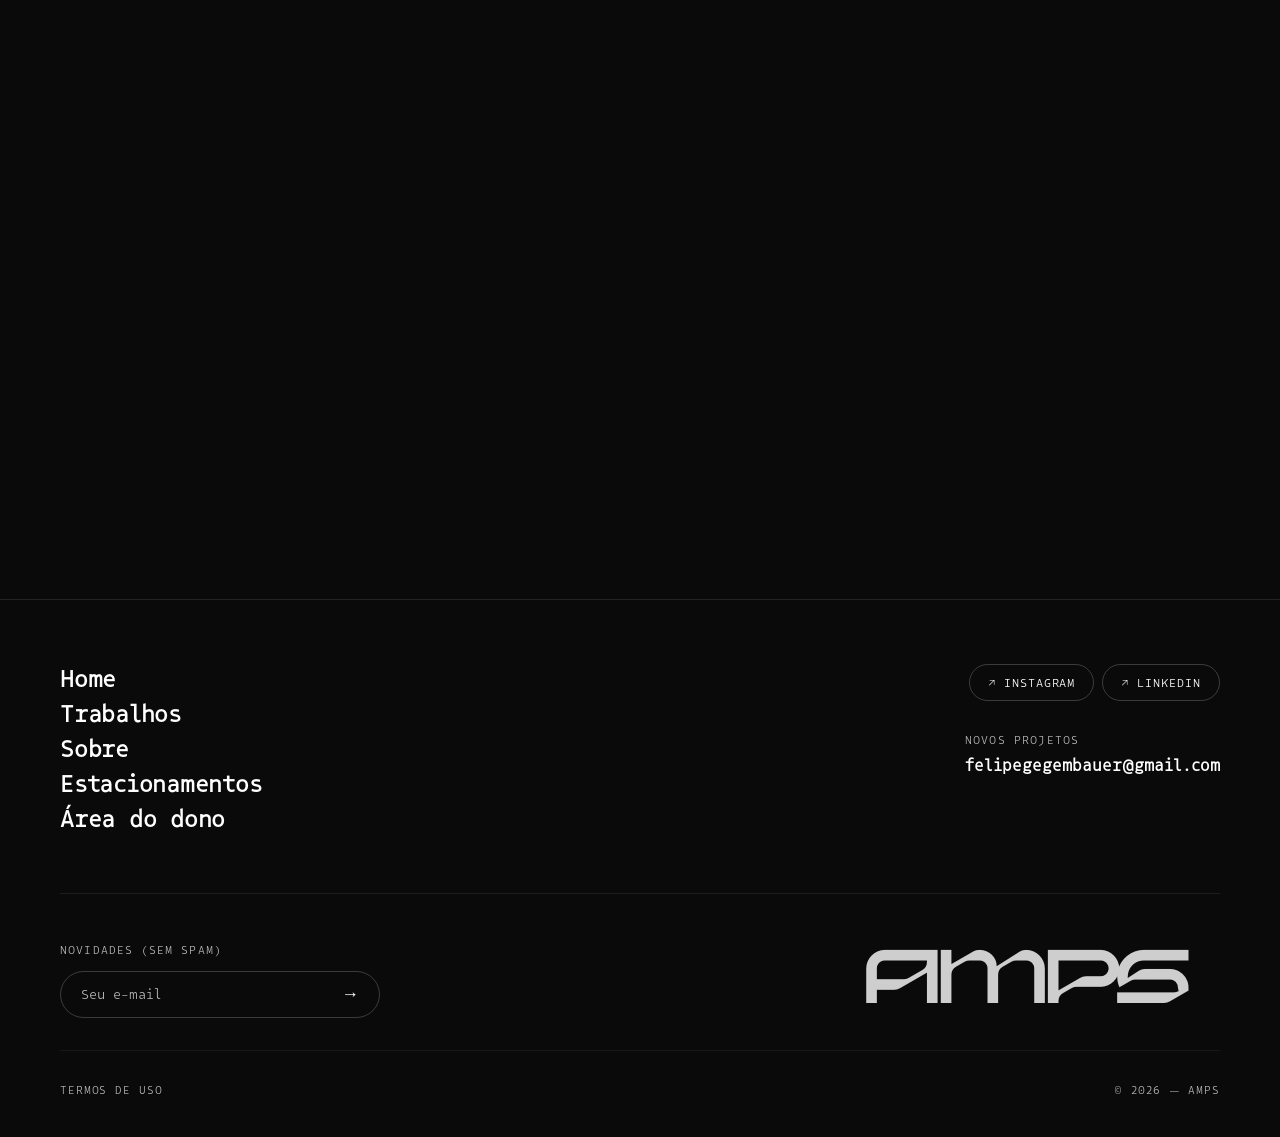
==== commit 17336d3c: "Merge pull request #3 from gengibrepower/basico mandar o front basico pra main" ====
--- a/pagina/pages/index.html
+++ b/pagina/pages/index.html
@@ -16,7 +16,6 @@
             <a href="#" data-index="03">Funcionalidades</a>
             <a href="#" data-index="04">Sobre</a>
             <a href="hub_dono.html" data-index="05">Área do dono</a>
-            <a href="admin.html" data-index="06">Área Admin</a>
         </nav>
     </div>
 
@@ -220,4 +219,4 @@
 
     <script src="../js/script.js"></script>
 </body>
-</html>
+</html>
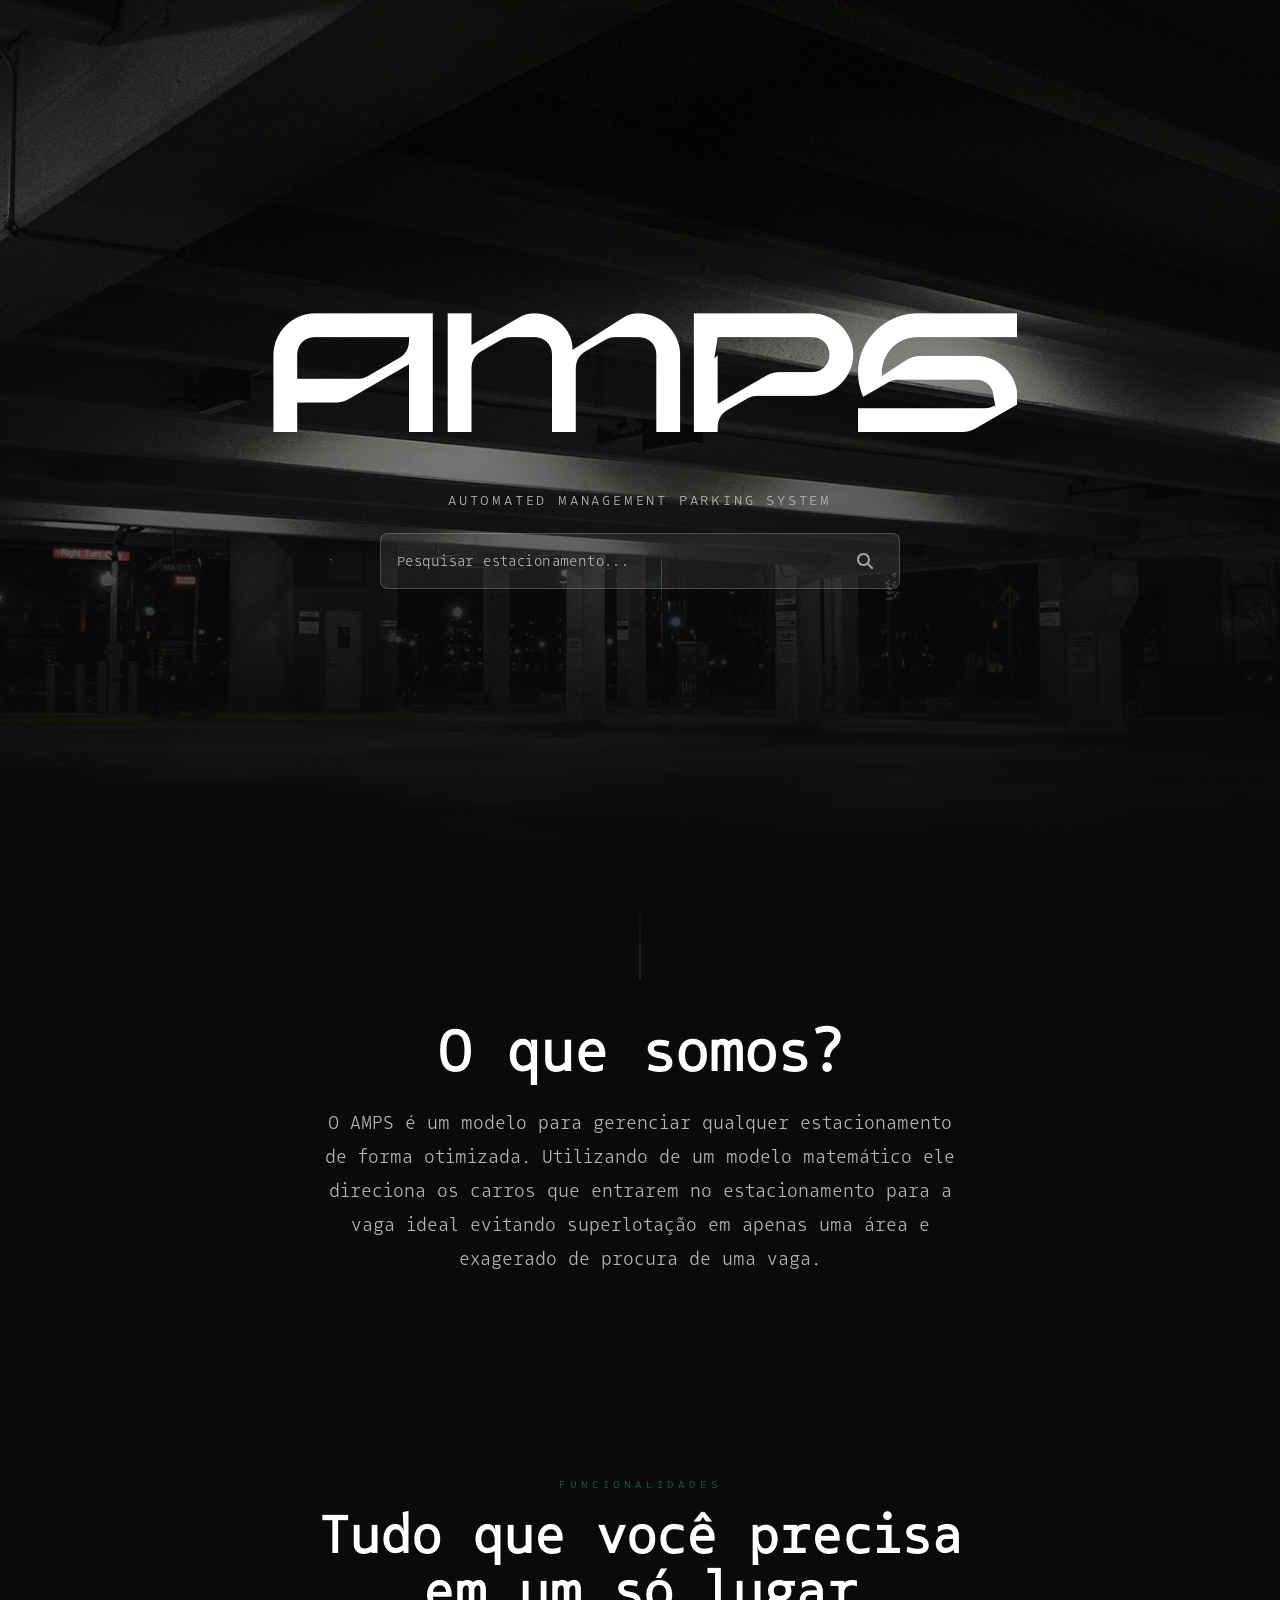
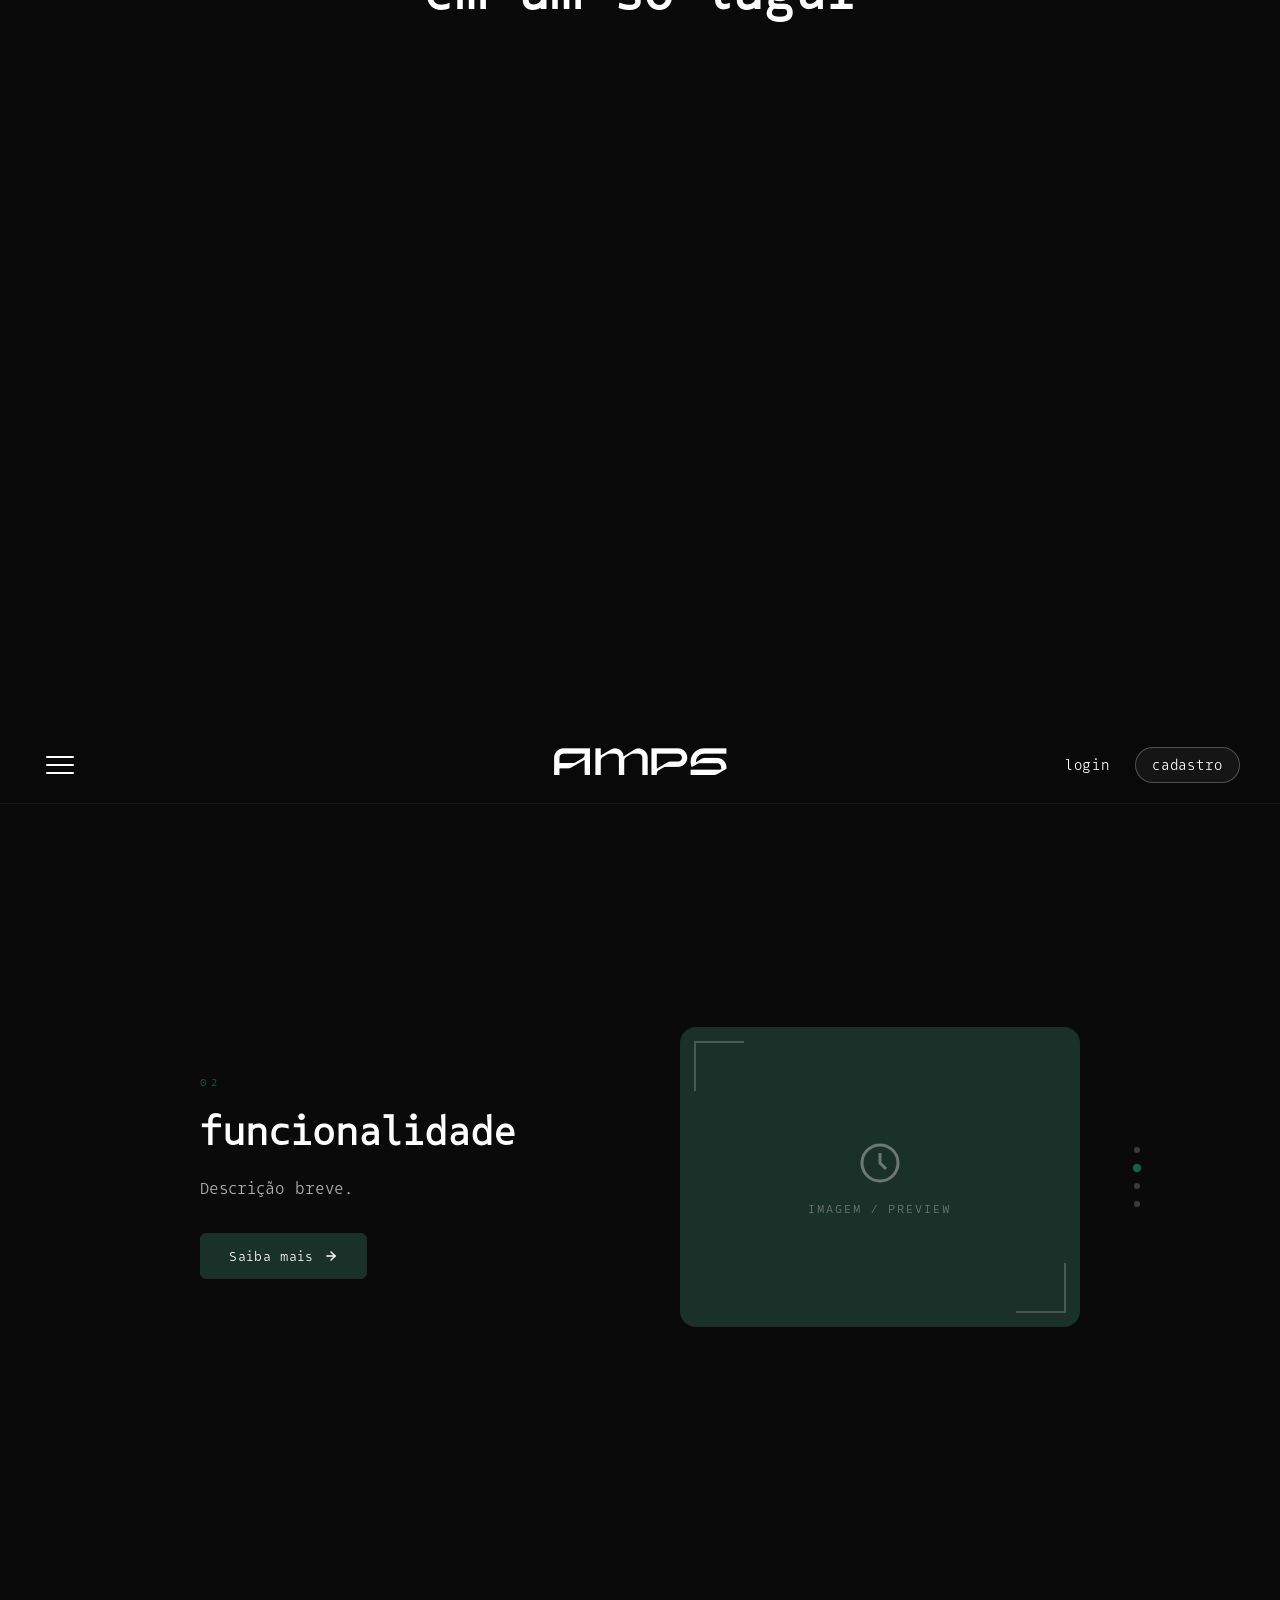
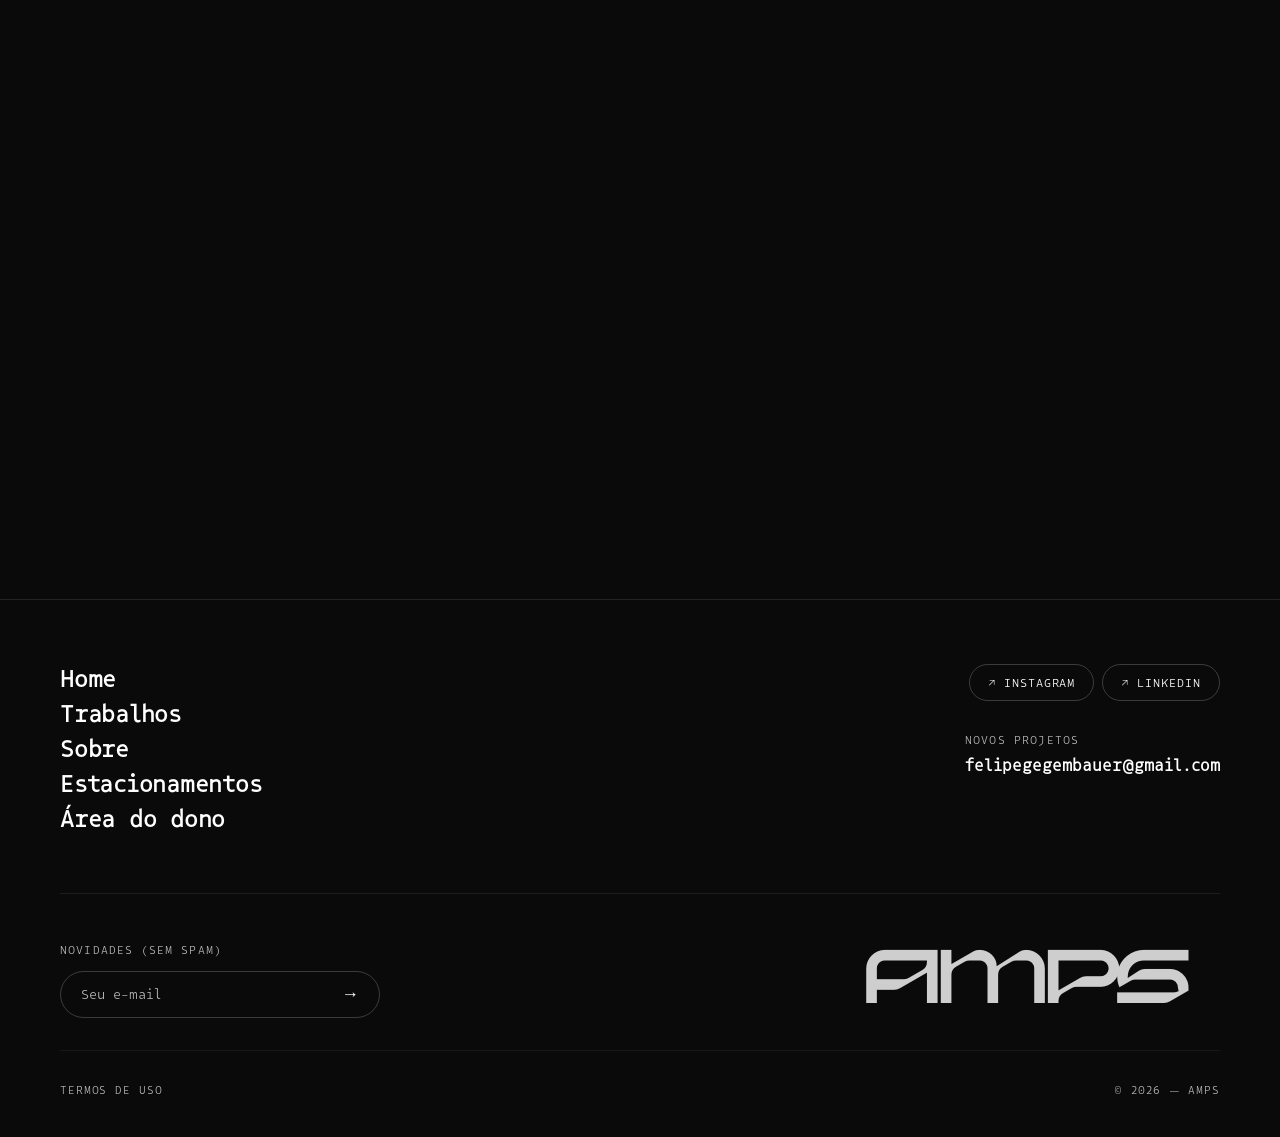
==== commit d9c62c82: "preparação para a prova" ====
--- a/pagina/pages/index.html
+++ b/pagina/pages/index.html
@@ -16,6 +16,7 @@
             <a href="#" data-index="03">Funcionalidades</a>
             <a href="#" data-index="04">Sobre</a>
             <a href="hub_dono.html" data-index="05">Área do dono</a>
+            <a href="users_adm.html" data-index="06">Área Admin</a>
         </nav>
     </div>
 
@@ -219,4 +220,4 @@
 
     <script src="../js/script.js"></script>
 </body>
-</html>+</html>
--- a/pagina/css/style.css
+++ b/pagina/css/style.css
@@ -1283,4 +1283,4 @@
     .func-indicadores {
         display: none;
     }
-}+}
